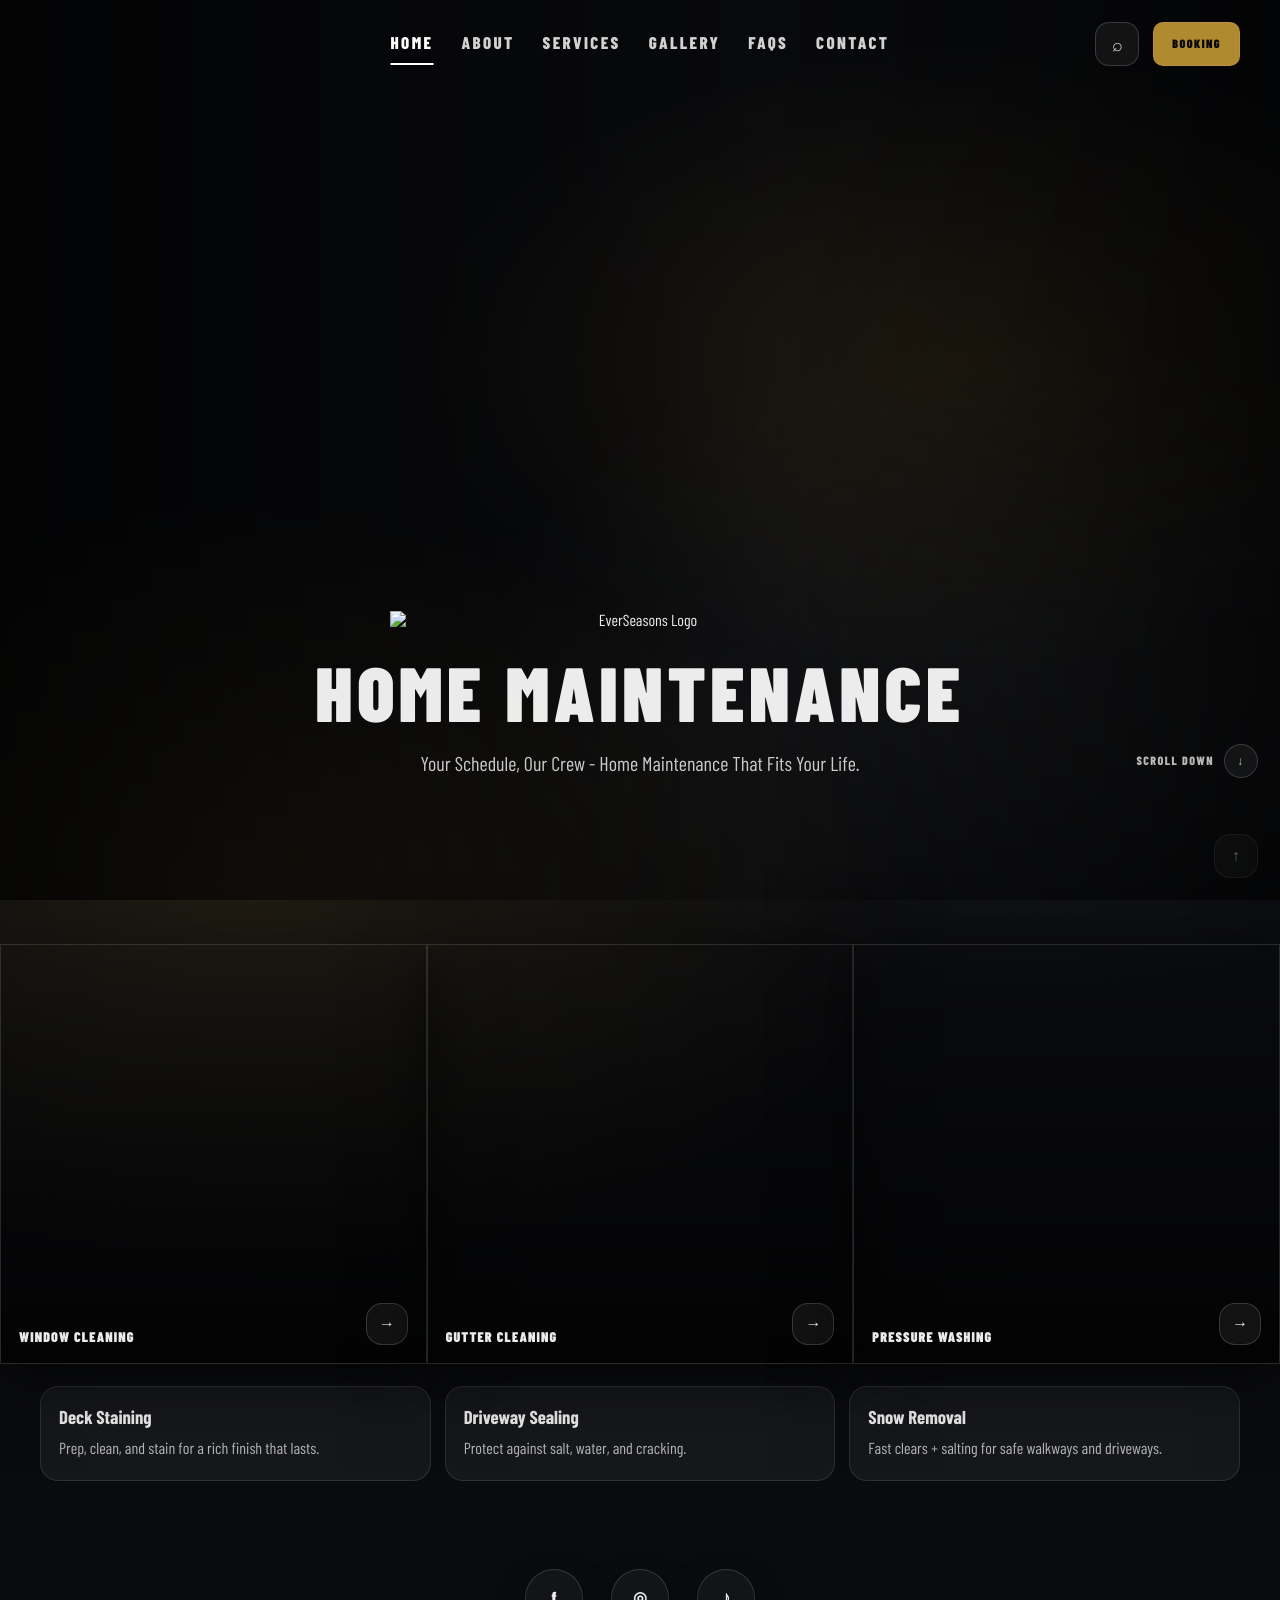
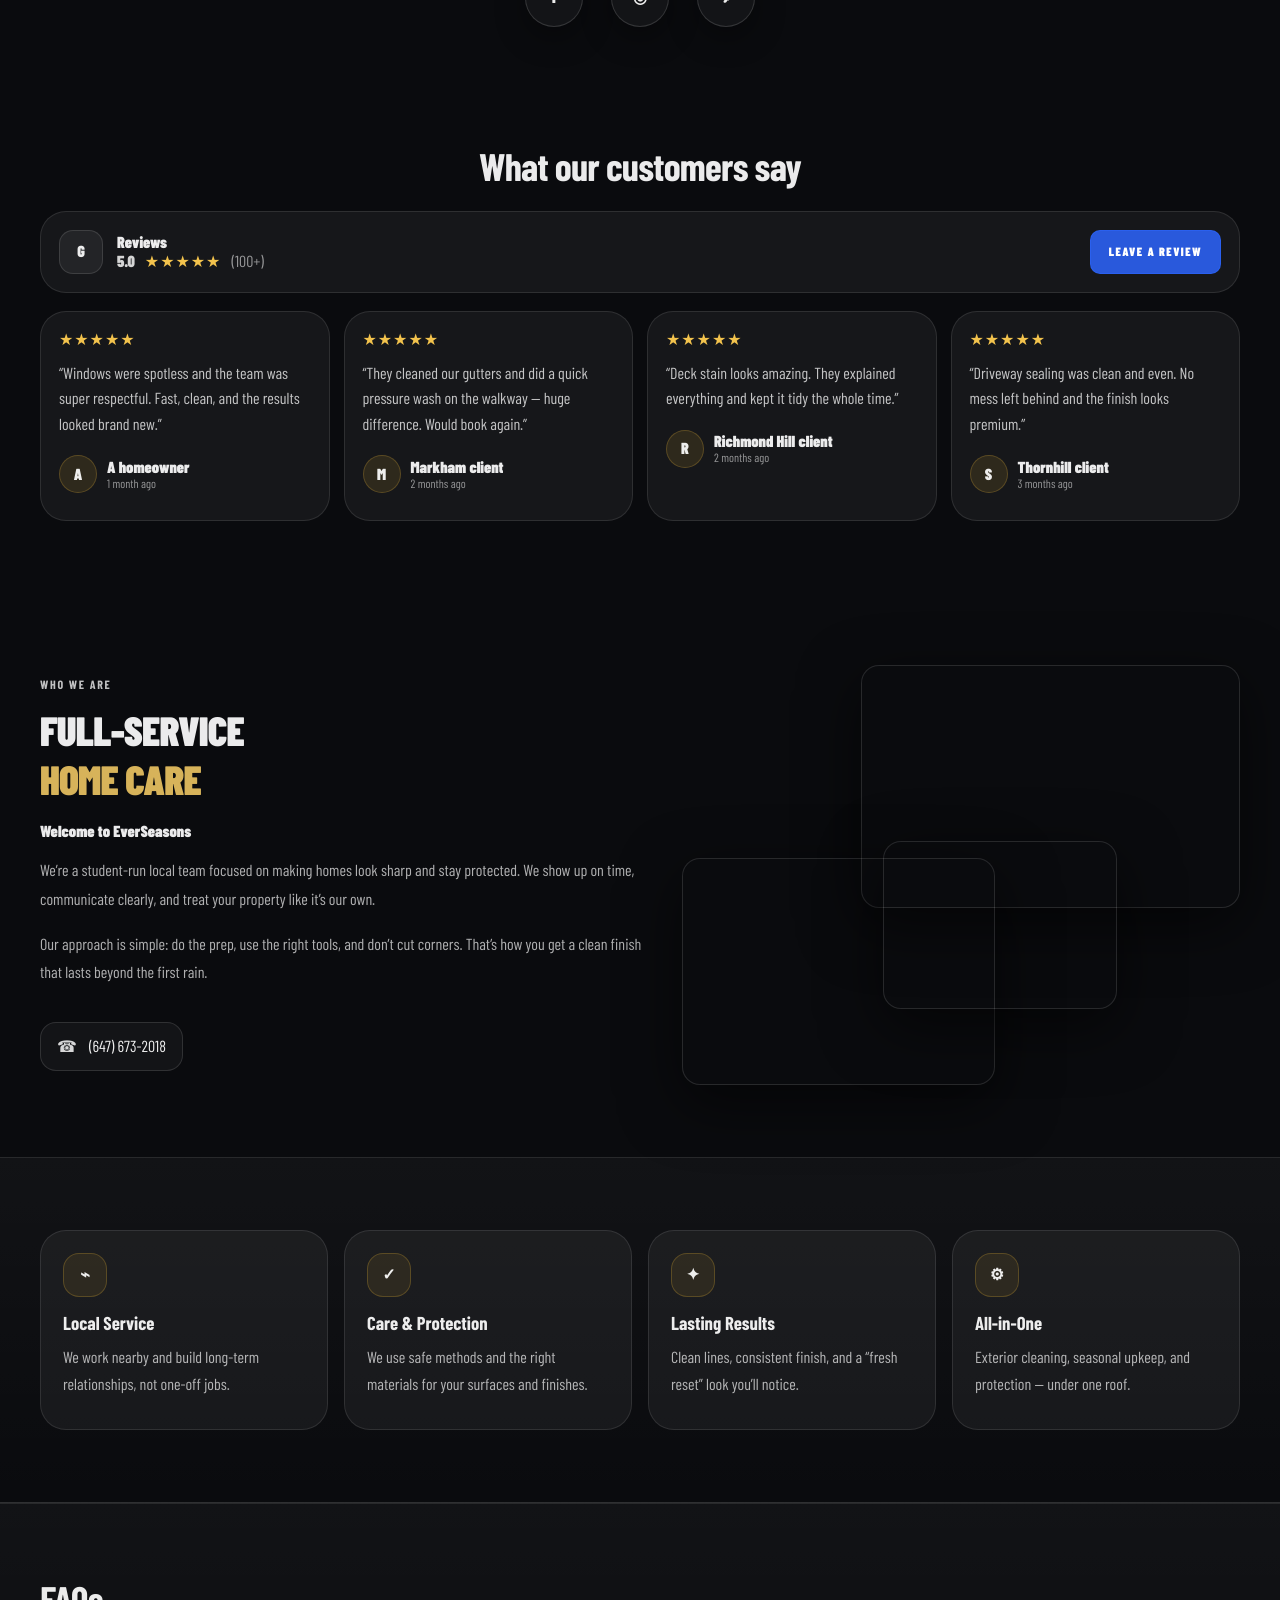
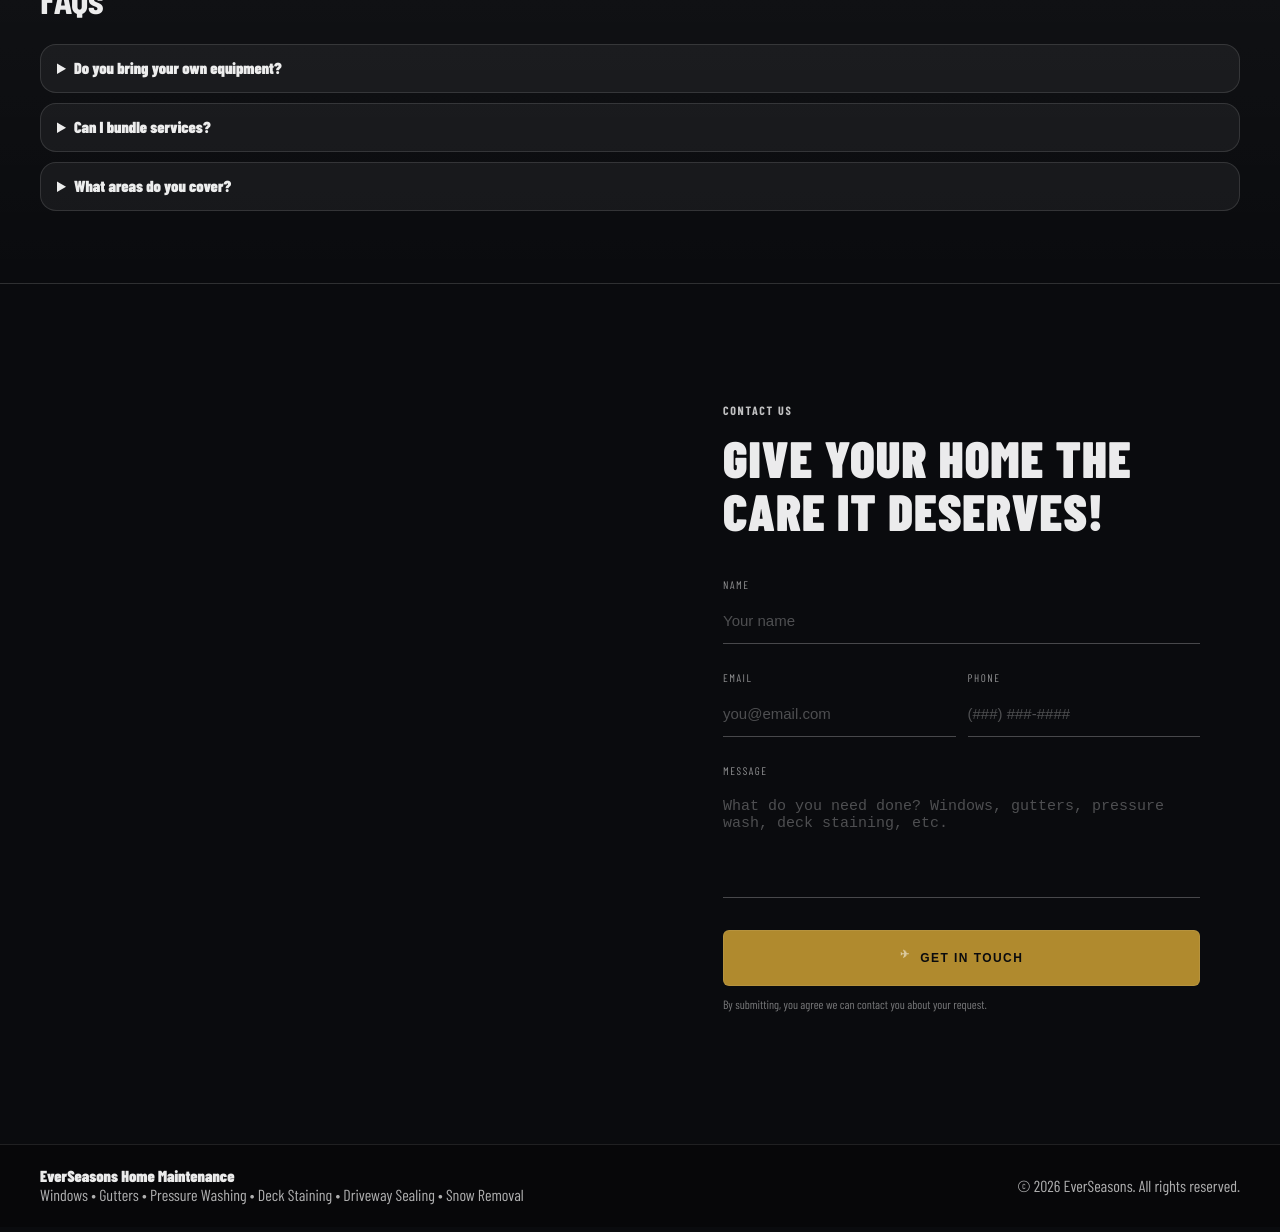
==== index.html @ f8d76031 "retouch on css and modified layout to match gallery and index" ====
<!doctype html>
<html lang="en">
  <head>
    <meta charset="UTF-8" />
    <meta name="viewport" content="width=device-width, initial-scale=1.0" />
    <title>EverSeasons Home Care</title>
    <link rel="stylesheet" href="style.css" />
    <link rel="preconnect" href="https://fonts.googleapis.com">
<link rel="preconnect" href="https://fonts.gstatic.com" crossorigin>
<link href="https://fonts.googleapis.com/css2?family=Barlow+Condensed:wght@400;600;700;800;900&family=Inter:wght@300;400;500;600&display=swap" rel="stylesheet">
  </head>
  <body>
    <!-- Top Nav -->
    <header class="site-header">
      <div class="container nav">

        <nav class="nav-links" aria-label="Primary">
          <a href="#home" class="active">Home</a>
          <a href="#about">About</a>
          <a href="#services">Services</a>
          <a href="gallery.html">Gallery</a>
          <a href="#faq">FAQs</a>
          <a href="#contact">Contact</a>
        </nav>

        <div class="nav-actions">
          <a class="icon-btn" href="#contact" aria-label="Search">
            <span class="icon">⌕</span>
          </a>
          <a class="btn btn-gold" href="#contact">BOOKING</a>
        </div>
      </div>
    </header>

    <!-- Hero -->
    <main id="home">
      <section class="hero">
        <video class="hero-video" autoplay muted loop playsinline>
          <source src="tempvid" type="video/mp4" />
        </video>
        <div class="hero-bg-overlay" aria-hidden="true"></div>

        <div class="container hero-content">
          <div class="hero-logo">
            <img src="everseasonslogo.jpg" alt="EverSeasons Logo">
          </div>
          <h1 class="hero-title">HOME MAINTENANCE</h1>
          <p class="hero-sub">
            Your Schedule, Our Crew - Home Maintenance That Fits Your Life. 
          </p>

          <a class="scroll-down" href="#services" aria-label="Scroll down">
            <span>SCROLL DOWN</span>
            <span class="arrow">↓</span>
          </a>
        </div>
      </section>

<!-- Services -->
<section id="services" class="section-tight">

  <!-- FULL WIDTH TILES -->
  <div class="tiles-full">

    <a class="tile" href="#contact">
      <div class="tile-bg tile-bg-1"></div>
      <div class="tile-overlay"></div>
      <div class="tile-label">WINDOW CLEANING</div>
      <div class="tile-arrow">→</div>
    </a>

    <a class="tile" href="#contact">
      <div class="tile-bg tile-bg-2"></div>
      <div class="tile-overlay"></div>
      <div class="tile-label">GUTTER CLEANING</div>
      <div class="tile-arrow">→</div>
    </a>

    <a class="tile" href="#contact">
      <div class="tile-bg tile-bg-3"></div>
      <div class="tile-overlay"></div>
      <div class="tile-label">PRESSURE WASHING</div>
      <div class="tile-arrow">→</div>
    </a>

  </div>

  <!-- SMALL SERVICES BELOW -->
  <div class="container">

    <div class="mini-services">
      <div class="mini">
        <h3>Deck Staining</h3>
        <p>Prep, clean, and stain for a rich finish that lasts.</p>
      </div>

      <div class="mini">
        <h3>Driveway Sealing</h3>
        <p>Protect against salt, water, and cracking.</p>
      </div>

      <div class="mini">
        <h3>Snow Removal</h3>
        <p>Fast clears + salting for safe walkways and driveways.</p>
      </div>
    </div>

  </div>

</section>

      <!-- Social row -->
      <section class="section section-tight">
        <div class="container socials">
          <a class="social" href="#" aria-label="Facebook">f</a>
          <a class="social" href="#" aria-label="Instagram">◎</a>
          <a class="social" href="#" aria-label="TikTok">♪</a>
        </div>
      </section>

      <!-- Reviews (static cards styled like the carousel, need to updated from mocks) -->
      <section class="section">
        <div class="container">
          <h2 class="section-title center">What our customers say</h2>

          <div class="reviews-head">
            <div class="reviews-badge">
              <div class="g-dot">G</div>
              <div class="reviews-meta">
                <div class="reviews-title">Reviews</div>
                <div class="reviews-score">
                  <span class="score">5.0</span>
                  <span class="stars">★★★★★</span>
                  <span class="count">(100+)</span>
                </div>
              </div>
            </div>
            <a class="btn btn-blue" href="#contact">Leave a review</a>
          </div>

          <div class="review-cards">
            <article class="review">
              <div class="stars">★★★★★</div>
              <p>
                “Windows were spotless and the team was super respectful. Fast, clean, and the
                results looked brand new.”
              </p>
              <div class="reviewer">
                <span class="avatar">A</span>
                <div>
                  <div class="name">A homeowner</div>
                  <div class="time">1 month ago</div>
                </div>
              </div>
            </article>

            <article class="review">
              <div class="stars">★★★★★</div>
              <p>
                “They cleaned our gutters and did a quick pressure wash on the walkway — huge
                difference. Would book again.”
              </p>
              <div class="reviewer">
                <span class="avatar">M</span>
                <div>
                  <div class="name">Markham client</div>
                  <div class="time">2 months ago</div>
                </div>
              </div>
            </article>

            <article class="review">
              <div class="stars">★★★★★</div>
              <p>
                “Deck stain looks amazing. They explained everything and kept it tidy the whole
                time.”
              </p>
              <div class="reviewer">
                <span class="avatar">R</span>
                <div>
                  <div class="name">Richmond Hill client</div>
                  <div class="time">2 months ago</div>
                </div>
              </div>
            </article>

            <article class="review">
              <div class="stars">★★★★★</div>
              <p>
                “Driveway sealing was clean and even. No mess left behind and the finish looks
                premium.”
              </p>
              <div class="reviewer">
                <span class="avatar">S</span>
                <div>
                  <div class="name">Thornhill client</div>
                  <div class="time">3 months ago</div>
                </div>
              </div>
            </article>
          </div>
        </div>
      </section>

      <!-- About split section -->
      <section id="about" class="section">
        <div class="container split">
          <div class="split-left">
            <p class="eyebrow">WHO WE ARE</p>
            <h2 class="split-title">
              FULL-SERVICE<br />
              <span class="accent">HOME CARE</span>
            </h2>

            <p class="lead">Welcome to EverSeasons</p>

            <p class="muted">
              We’re a student-run local team focused on making homes look sharp and stay protected.
              We show up on time, communicate clearly, and treat your property like it’s our own.
            </p>

            <p class="muted">
              Our approach is simple: do the prep, use the right tools, and don’t cut corners. That’s
              how you get a clean finish that lasts beyond the first rain.
            </p>

            <div class="contact-pill">
              <span class="phone-icon" aria-hidden="true">☎</span>
              <a href="#contact">(647) 673-2018</a>
            </div>
          </div>

          <div class="split-right">
            <div class="photo photo-1" aria-hidden="true"></div>
            <div class="photo photo-2" aria-hidden="true"></div>
            <div class="photo photo-3" aria-hidden="true"></div>
          </div>
        </div>
      </section>

      <!-- Feature cards (4-up) -->
      <section class="section section-dark">
        <div class="container">
          <div class="features">
            <article class="feature">
              <div class="feature-icon">⌁</div>
              <h3>Local Service</h3>
              <p>We work nearby and build long-term relationships, not one-off jobs.</p>
            </article>

            <article class="feature">
              <div class="feature-icon">✓</div>
              <h3>Care & Protection</h3>
              <p>We use safe methods and the right materials for your surfaces and finishes.</p>
            </article>

            <article class="feature">
              <div class="feature-icon">✦</div>
              <h3>Lasting Results</h3>
              <p>Clean lines, consistent finish, and a “fresh reset” look you’ll notice.</p>
            </article>

            <article class="feature">
              <div class="feature-icon">⚙</div>
              <h3>All-in-One</h3>
              <p>Exterior cleaning, seasonal upkeep, and protection — under one roof.</p>
            </article>
          </div>
        </div>
      </section>

      <!-- FAQ -->
      <section id="faq" class="section section-dark">
        <div class="container">
          <h2 class="section-title">FAQs</h2>
          <div class="faq">
            <details>
              <summary>Do you bring your own equipment?</summary>
              <p>Yes — we show up fully prepared for the service you booked.</p>
            </details>
            <details>
              <summary>Can I bundle services?</summary>
              <p>Yes. Bundles are the best value (ex: Windows + Gutters + Pressure Wash).</p>
            </details>
            <details>
              <summary>What areas do you cover?</summary>
              <p>GTA coverage depends on the job size. Message us and we’ll confirm.</p>
            </details>
          </div>
        </div>
      </section>

      <!-- Contact -->
      <section id="contact" class="section contact">
        <div class="container contact-grid">
          <div class="contact-photo" aria-hidden="true"></div>

          <div class="contact-panel">
            <p class="eyebrow">CONTACT US</p>
            <h2 class="contact-title">GIVE YOUR HOME THE CARE IT DESERVES!</h2>
            <form class="form" action="https://formspree.io/f/xjgenrjw" method="POST">

              <div class="row">
                <label>
                  <span>Name</span>
                  <input type="text" name="name" placeholder="Your name" required />
                </label>
              </div>
            
              <div class="row two">
                <label>
                  <span>Email</span>
                  <input type="email" name="email" placeholder="you@email.com" required />
                </label>
            
                <label>
                  <span>Phone</span>
                  <input type="tel" name="phone" placeholder="(###) ###-####" />
                </label>
              </div>
            
              <div class="row">
                <label>
                  <span>Message</span>
                  <textarea name="message" rows="5" placeholder="What do you need done? Windows, gutters, pressure wash, deck staining, etc."></textarea>
                </label>
              </div>
            
              <!-- spam protection -->
              <input type="text" name="_gotcha" style="display:none">
            
              <button class="btn btn-gold btn-wide" type="submit">
                <span class="paper" aria-hidden="true">✈</span>
                GET IN TOUCH
              </button>
            
              <p class="fine muted">
                By submitting, you agree we can contact you about your request.
              </p>
            
            </form>
          </div>
        </div>

        <a class="to-top" href="#home" aria-label="Back to top">↑</a>
      </section>
    </main>

    <footer class="footer">
      <div class="container footer-inner">
        <div>
          <div class="footer-brand">EverSeasons Home Maintenance</div>
          <div class="muted">Windows • Gutters • Pressure Washing • Deck Staining • Driveway Sealing • Snow Removal</div>
        </div>
        <div class="muted">© <span id="year"></span> EverSeasons. All rights reserved.</div>
      </div>
    </footer>

    <script>
      document.getElementById("year").textContent = new Date().getFullYear();
    </script>
      <script>
        window.addEventListener("scroll", function(){
          const header = document.querySelector(".site-header");
          if(window.scrollY > 50){
            header.style.background = "rgba(0,0,0,0.85)";
            header.style.backdropFilter = "blur(10px)";
          } else {
            header.style.background = "transparent";
            header.style.backdropFilter = "none";
          }
        });
        </script>
  </body>
</html>
---- style.css ----
/* ===== EverSeasons ===== */

:root{
  --bg: #0a0b0e;
  --panel: rgba(255,255,255,0.06);
  --panel2: rgba(255,255,255,0.08);
  --text: rgba(255,255,255,0.92);
  --muted: rgba(255,255,255,0.68);
  --line: rgba(255,255,255,0.12);

  --gold: #b08a2e;
  --gold2: #d7b35a;
  --blue: #2d66ff;

  --shadow: 0 18px 60px rgba(0,0,0,0.55);
  --radius: 18px;
  --radius2: 26px;
}

/* ===== Base ===== */

*{ box-sizing: border-box; }

html{
  scroll-behavior: smooth;
  -webkit-font-smoothing: antialiased;
  -moz-osx-font-smoothing: grayscale;
  text-rendering: geometricPrecision;
}

body{
  margin: 0;
  font-family: "Barlow Condensed", sans-serif;
  background:
    radial-gradient(1200px 700px at 20% 20%, rgba(176,138,46,0.12), transparent 55%),
    radial-gradient(1000px 600px at 80% 15%, rgba(255,255,255,0.06), transparent 55%),
    var(--bg);
  color: var(--text);
}

a{ color: inherit; text-decoration: none; }
img{ max-width: 100%; display: block; }

.container{
  width: min(1200px, calc(100% - 44px));
  margin: 0 auto;
}

.section{ padding: 72px 0; }
.section-tight{ padding: 44px 0; }

.section-dark{
  background: linear-gradient(180deg, rgba(255,255,255,0.03), rgba(255,255,255,0.00));
  border-top: 1px solid var(--line);
  border-bottom: 1px solid var(--line);
}

.center{ text-align: center; }

.eyebrow{
  letter-spacing: 0.14em;
  font-weight: 700;
  font-size: 12px;
  color: rgba(255,255,255,0.75);
  margin: 0 0 14px;
  text-transform: uppercase;
}

.accent{ color: var(--gold2); }

.section-title{
  font-size: clamp(26px, 3vw, 40px);
  margin: 0 0 22px;
  letter-spacing: -0.02em;
}

/* ===== Header / Nav ===== */

.site-header{
  position: absolute;
  top: 0;
  left: 0;
  width: 100%;
  z-index: 50;
  background: transparent;
}

.nav{
  display: flex;
  align-items: center;
  justify-content: space-between;
  padding: 22px 0;
  position: relative;
}

/* Optional left logo */
.brand{
  display: flex;
  align-items: center;
}
.brand-logo{
  width: 110px;
  height: auto;
}

/* Center links */
.nav-links{
  position: absolute;
  left: 50%;
  transform: translateX(-50%);
  display: flex;
  gap: 28px;
  align-items: center;
}

.nav-links a{
  font-weight: 800;
  font-size: 17px;
  letter-spacing: 0.14em;
  color: rgba(255,255,255,0.82);
  padding: 10px 0;
  border-bottom: 2px solid transparent;
  text-transform: uppercase;
}

.nav-links a:hover{ color: #fff; }

.nav-links a.active{
  border-bottom: 2px solid #fff;
  color: #fff;
}

/* Right actions */
.nav-actions{
  display: flex;
  align-items: center;
  gap: 14px;
  margin-left: auto;
}

/* ===== Buttons ===== */

.btn{
  display: inline-flex;
  align-items: center;
  justify-content: center;
  gap: 10px;
  height: 44px;
  padding: 0 18px;
  border-radius: 10px;
  font-weight: 900;
  letter-spacing: 0.12em;
  font-size: 12px;
  border: 1px solid rgba(255,255,255,0.16);
  background: rgba(255,255,255,0.05);
  color: rgba(255,255,255,0.92);
  text-transform: uppercase;
  transition: transform .15s ease, filter .15s ease, background .15s ease, border-color .15s ease;
}

.btn:hover{ transform: translateY(-1px); }
.btn:active{ transform: translateY(0px); }

.btn-ghost{
  background: rgba(255,255,255,0.02);
  border-color: rgba(255,255,255,0.14);
}

.btn-blue{
  border-color: rgba(45,102,255,0.55);
  background: rgba(45,102,255,0.85);
  color: white;
}

.btn-wide{
  width: 100%;
  height: 56px;
  border-radius: 6px;
}

/* Gold button (used in header + forms) */
.btn-gold{
  background: var(--gold);
  color: #0a0b0e;
  border: 1px solid rgba(255,255,255,0.08);
}

.btn-gold:hover{
  filter: brightness(1.03);
}

/* ===== Header Search Button (match gallery vibe) ===== */

.icon-btn{
  width: 44px;
  height: 44px;
  border-radius: 14px;
  display: grid;
  place-items: center;
  border: 1px solid rgba(255,255,255,0.16);
  background: rgba(255,255,255,0.06);
  backdrop-filter: blur(8px);
  transition: transform .15s ease, background .15s ease, border-color .15s ease;
}

.icon-btn:hover{
  transform: translateY(-1px);
  background: rgba(255,255,255,0.09);
  border-color: rgba(255,255,255,0.24);
}

.icon{
  font-size: 18px;
  line-height: 1;
  opacity: 0.9;
}

/* ===== Hero (video + overlay) ===== */

.hero{
  position: relative;
  min-height: 100vh;
  display: flex;
  align-items: flex-end;
  padding-bottom: 120px;
}

.hero-video{
  position: absolute;
  inset: 0;
  width: 100%;
  height: 100%;
  object-fit: cover;
  transform: scale(1.02);
  filter: saturate(1.0) contrast(1.05);
  z-index: 0;
}

.hero-bg-overlay{
  position: absolute;
  inset: 0;
  background:
    linear-gradient(90deg, rgba(0,0,0,0.68), rgba(0,0,0,0.15) 60%, rgba(0,0,0,0.62)),
    radial-gradient(900px 520px at 75% 40%, rgba(176,138,46,0.16), transparent 60%);
  z-index: 1;
}

.hero-content{
  position: relative;
  z-index: 2;
  width: 100%;
  text-align: center;
  margin: 0 auto;
}

.hero-logo{
  display: flex;
  justify-content: center;
  margin: 28px 0 22px;
}

.hero-logo img{
  width: 500px;
  height: auto;
}

.hero-title{
  font-size: clamp(44px, 6vw, 80px);
  line-height: 1.05;
  margin: 0 0 14px;
  letter-spacing: 0.06em;
  font-weight: 900;
  text-transform: uppercase;
  white-space: nowrap;
}

.hero-sub{
  max-width: 760px;
  margin: 0 auto 0;
  color: rgba(255,255,255,0.78);
  font-size: 20px;
  line-height: 1.65;
}

.scroll-down{
  position: absolute;
  right: 22px;
  bottom: 2px;
  display: inline-flex;
  align-items: center;
  gap: 10px;
  font-weight: 800;
  font-size: 12px;
  letter-spacing: 0.12em;
  color: rgba(255,255,255,0.72);
  z-index: 2;
  text-transform: uppercase;
}

.arrow{
  width: 34px;
  height: 34px;
  border-radius: 999px;
  display: grid;
  place-items: center;
  border: 1px solid rgba(255,255,255,0.16);
  background: rgba(255,255,255,0.05);
}

/* ===== Tiles ===== */

.tiles{
  display: grid;
  grid-template-columns: repeat(3, 1fr);
  gap: 18px;
}

.tile{
  position: relative;
  height: 320px;
  border-radius: var(--radius2);
  overflow: hidden;
  border: 1px solid rgba(255,255,255,0.12);
  box-shadow: var(--shadow);
}

.tile-bg{
  position: absolute;
  inset: 0;
  background-size: cover;
  background-position: center;
  filter: contrast(1.05) saturate(0.95);
  transform: scale(1.02);
}

.tile-bg-1{ background-image: url("windowcleaning.jpeg"); }
.tile-bg-2{ background-image: url("guttercleaning.jpeg"); }
.tile-bg-3{ background-image: url("pressure washing.webp"); }

.tile-overlay{
  position: absolute;
  inset: 0;
  background: linear-gradient(180deg, rgba(0,0,0,0.05), rgba(0,0,0,0.72));
}

.tile-label{
  position: absolute;
  left: 18px;
  bottom: 18px;
  font-weight: 1000;
  letter-spacing: 0.08em;
  font-size: 14px;
  text-transform: uppercase;
}

.tile-arrow{
  position: absolute;
  right: 18px;
  bottom: 18px;
  width: 42px;
  height: 42px;
  border-radius: 16px;
  display: grid;
  place-items: center;
  border: 1px solid rgba(255,255,255,0.16);
  background: rgba(255,255,255,0.06);
}

.mini-services{
  margin-top: 22px;
  display: grid;
  grid-template-columns: repeat(3, 1fr);
  gap: 14px;
}

.mini{
  padding: 18px;
  border-radius: var(--radius);
  background: rgba(255,255,255,0.05);
  border: 1px solid rgba(255,255,255,0.10);
}

.mini h3{ margin: 0 0 8px; }
.mini p{ margin: 0; color: var(--muted); line-height: 1.6; }

/* ===== Socials ===== */

.socials{
  display: flex;
  justify-content: center;
  gap: 28px;
}

.social{
  width: 58px;
  height: 58px;
  border-radius: 999px;
  display: grid;
  place-items: center;
  font-weight: 1000;
  border: 1px solid rgba(255,255,255,0.14);
  background: rgba(255,255,255,0.04);
  box-shadow: 0 10px 30px rgba(0,0,0,0.35);
}

/* ===== Reviews ===== */

.reviews-head{
  display: flex;
  align-items: center;
  justify-content: space-between;
  gap: 14px;
  padding: 18px;
  border-radius: var(--radius2);
  border: 1px solid rgba(255,255,255,0.10);
  background: rgba(255,255,255,0.05);
}

.reviews-badge{
  display: flex;
  align-items: center;
  gap: 14px;
}

.g-dot{
  width: 44px;
  height: 44px;
  border-radius: 14px;
  display: grid;
  place-items: center;
  background: rgba(255,255,255,0.06);
  border: 1px solid rgba(255,255,255,0.12);
  font-weight: 1000;
}

.reviews-title{ font-weight: 900; }

.reviews-score{
  display: flex;
  gap: 10px;
  align-items: center;
  color: rgba(255,255,255,0.82);
}

.score{ font-weight: 1000; }
.stars{ color: #f3c34d; letter-spacing: 0.06em; }
.count{ color: rgba(255,255,255,0.55); }

.review-cards{
  margin-top: 18px;
  display: grid;
  grid-template-columns: repeat(4, 1fr);
  gap: 14px;
}

.review{
  padding: 18px;
  border-radius: var(--radius2);
  border: 1px solid rgba(255,255,255,0.10);
  background: rgba(255,255,255,0.05);
  min-height: 210px;
}

.review p{
  color: rgba(255,255,255,0.75);
  line-height: 1.6;
  margin: 12px 0 18px;
}

.reviewer{
  display: flex;
  gap: 10px;
  align-items: center;
}

.avatar{
  width: 38px;
  height: 38px;
  border-radius: 999px;
  display: grid;
  place-items: center;
  background: rgba(176,138,46,0.16);
  border: 1px solid rgba(176,138,46,0.35);
  font-weight: 1000;
}

.name{ font-weight: 900; }
.time{ font-size: 12px; color: rgba(255,255,255,0.55); }

/* ===== Split About ===== */

.split{
  display: grid;
  grid-template-columns: 1.05fr 0.95fr;
  gap: 26px;
  align-items: center;
}

.split-title{
  font-size: clamp(30px, 3.2vw, 50px);
  margin: 0 0 10px;
  letter-spacing: -0.02em;
  font-weight: 1000;
}

.lead{ font-weight: 900; margin: 18px 0 10px; }
.muted{ color: var(--muted); }
.split-left .muted{ line-height: 1.8; }

.contact-pill{
  margin-top: 18px;
  display: inline-flex;
  align-items: center;
  gap: 12px;
  padding: 14px 16px;
  border-radius: 16px;
  border: 1px solid rgba(255,255,255,0.12);
  background: rgba(255,255,255,0.04);
}
.phone-icon{ opacity: 0.9; }

.split-right{
  position: relative;
  min-height: 420px;
}

.photo{
  position: absolute;
  border-radius: 18px;
  border: 1px solid rgba(255,255,255,0.12);
  box-shadow: var(--shadow);
  background-size: cover;
  background-position: center;
}

.photo-1{
  width: 68%;
  height: 58%;
  top: 0;
  right: 0;
  background-image: url("assets/about-1.jpg");
}
.photo-2{
  width: 56%;
  height: 54%;
  bottom: 0;
  left: 0;
  background-image: url("assets/about-2.jpg");
}
.photo-3{
  width: 42%;
  height: 40%;
  bottom: 18%;
  right: 22%;
  background-image: url("assets/about-3.jpg");
}

/* ===== Features ===== */

.features{
  display: grid;
  grid-template-columns: repeat(4, 1fr);
  gap: 16px;
}

.feature{
  padding: 22px;
  border-radius: var(--radius2);
  background: rgba(255,255,255,0.05);
  border: 1px solid rgba(255,255,255,0.10);
  min-height: 200px;
}

.feature-icon{
  width: 44px;
  height: 44px;
  border-radius: 16px;
  display: grid;
  place-items: center;
  border: 1px solid rgba(176,138,46,0.35);
  background: rgba(176,138,46,0.12);
  margin-bottom: 14px;
  font-weight: 1000;
}

.feature h3{ margin: 0 0 10px; }
.feature p{ margin: 0; color: var(--muted); line-height: 1.7; }

/* ===== Gallery Page Grid ===== */

/* FULL WIDTH SERVICE TILES */

.tiles-full{
  display:grid;
  grid-template-columns:repeat(3,1fr);
  width:100vw;
  margin-left:calc(50% - 50vw);
}

.tiles-full .tile{
  height:420px;
  border-radius:0;
}

.gallery-grid{
  margin-top: 28px;
  display: grid;
  grid-template-columns: repeat(3, 1fr);
  gap: 18px;
}

.work-card{
  margin: 0;
  border-radius: 22px;
  overflow: hidden;
  border: 1px solid rgba(255,255,255,0.12);
  background: rgba(255,255,255,0.04);
  box-shadow: var(--shadow);
}

.work-card img,
.work-card video{
  width: 100%;
  height: 260px;
  object-fit: cover;
  display: block;
}

.work-card figcaption{
  padding: 14px 16px;
  font-weight: 900;
  letter-spacing: 0.10em;
  text-transform: uppercase;
  font-size: 12px;
  color: rgba(255,255,255,0.85);
}

.work-video{ background: #000; }

@media (max-width: 980px){
  .gallery-grid{ grid-template-columns: 1fr; }
  .work-card img,
  .work-card video{ height: 220px; }
}

/* ===== FAQ ===== */

.faq{ display: grid; gap: 10px; }

details{
  border-radius: 16px;
  border: 1px solid rgba(255,255,255,0.12);
  background: rgba(255,255,255,0.05);
  padding: 14px 16px;
}

summary{ cursor: pointer; font-weight: 900; }
details p{ margin: 10px 0 0; color: var(--muted); line-height: 1.7; }

/* ===== Contact (single, consistent system) ===== */

#contact{
  padding: 120px 0;
}

#contact .container{
  width: min(1200px, calc(100% - 160px));
}

.contact-grid{
  display: grid;
  grid-template-columns: 1.1fr 0.9fr;
  gap: 60px;
  align-items: center;
}

.contact-photo{
  min-height: 540px;
  background: url("pngimg.com - window_PNG17664.png");
  background-size: cover;
  background-position: center;
  border: none;
  box-shadow: none;
}

.contact-panel{
  background: transparent;
  border: none;
  box-shadow: none;
  padding: 0;
}

.contact-title{
  font-size: clamp(36px, 4vw, 64px);
  font-weight: 900;
  line-height: 1.05;
  letter-spacing: 0.02em;
  margin: 0 0 40px;
  text-transform: uppercase;
}

.form .row{ margin-bottom: 28px; }

.form label{ display: block; }

.form span{
  display: block;
  font-size: 11px;
  letter-spacing: 0.14em;
  text-transform: uppercase;
  color: rgba(255,255,255,0.55);
  margin: 0 0 8px;
}

.row.two{
  display: grid;
  grid-template-columns: 1fr 1fr;
  gap: 12px;
}

input, textarea{
  width: 100%;
  background: transparent;
  border: none;
  border-bottom: 1px solid rgba(255,255,255,0.25);
  border-radius: 0;
  padding: 12px 0 14px;
  color: rgba(255,255,255,0.92);
  font-size: 15px;
}

input::placeholder,
textarea::placeholder{
  color: rgba(255,255,255,0.28);
}

input:focus, textarea:focus{
  outline: none;
  border-bottom-color: rgba(215,179,90,0.95);
  box-shadow: none;
}

textarea{
  min-height: 72px;
  resize: none;
}

.fine{
  font-size: 12px;
  margin-top: 12px;
  color: rgba(255,255,255,0.45);
}

.to-top{
  position: fixed;
  right: 22px;
  bottom: 22px;
  width: 44px;
  height: 44px;
  border-radius: 16px;
  display: grid;
  place-items: center;
  border: 1px solid rgba(255,255,255,0.14);
  background: rgba(255,255,255,0.06);
}

/* ===== Footer ===== */

.footer{
  border-top: 1px solid rgba(255,255,255,0.10);
  padding: 22px 0;
  background: rgba(0,0,0,0.35);
}

.footer-inner{
  display: flex;
  align-items: center;
  justify-content: space-between;
  gap: 14px;
  flex-wrap: wrap;
}

.footer-brand{ font-weight: 1000; }

/* ===== Responsive ===== */

@media (max-width: 980px){
  .nav-links{ display: none; }

  .tiles{ grid-template-columns: 1fr; }
  .tile{ height: 260px; }

  .mini-services{ grid-template-columns: 1fr; }
  .review-cards{ grid-template-columns: 1fr; }
  .split{ grid-template-columns: 1fr; }
  .split-right{ min-height: 360px; }
  .features{ grid-template-columns: 1fr; }

  .contact-grid{ grid-template-columns: 1fr; }
  #contact .container{ width: min(1200px, calc(100% - 44px)); }
  .contact-photo{ min-height: 320px; }

  .scroll-down{
    position: static;
    margin-top: 25px;
    display: inline-flex;
  }

  .hero-title{ white-space: normal; }
  .hero-logo img{ width: 220px; }
}
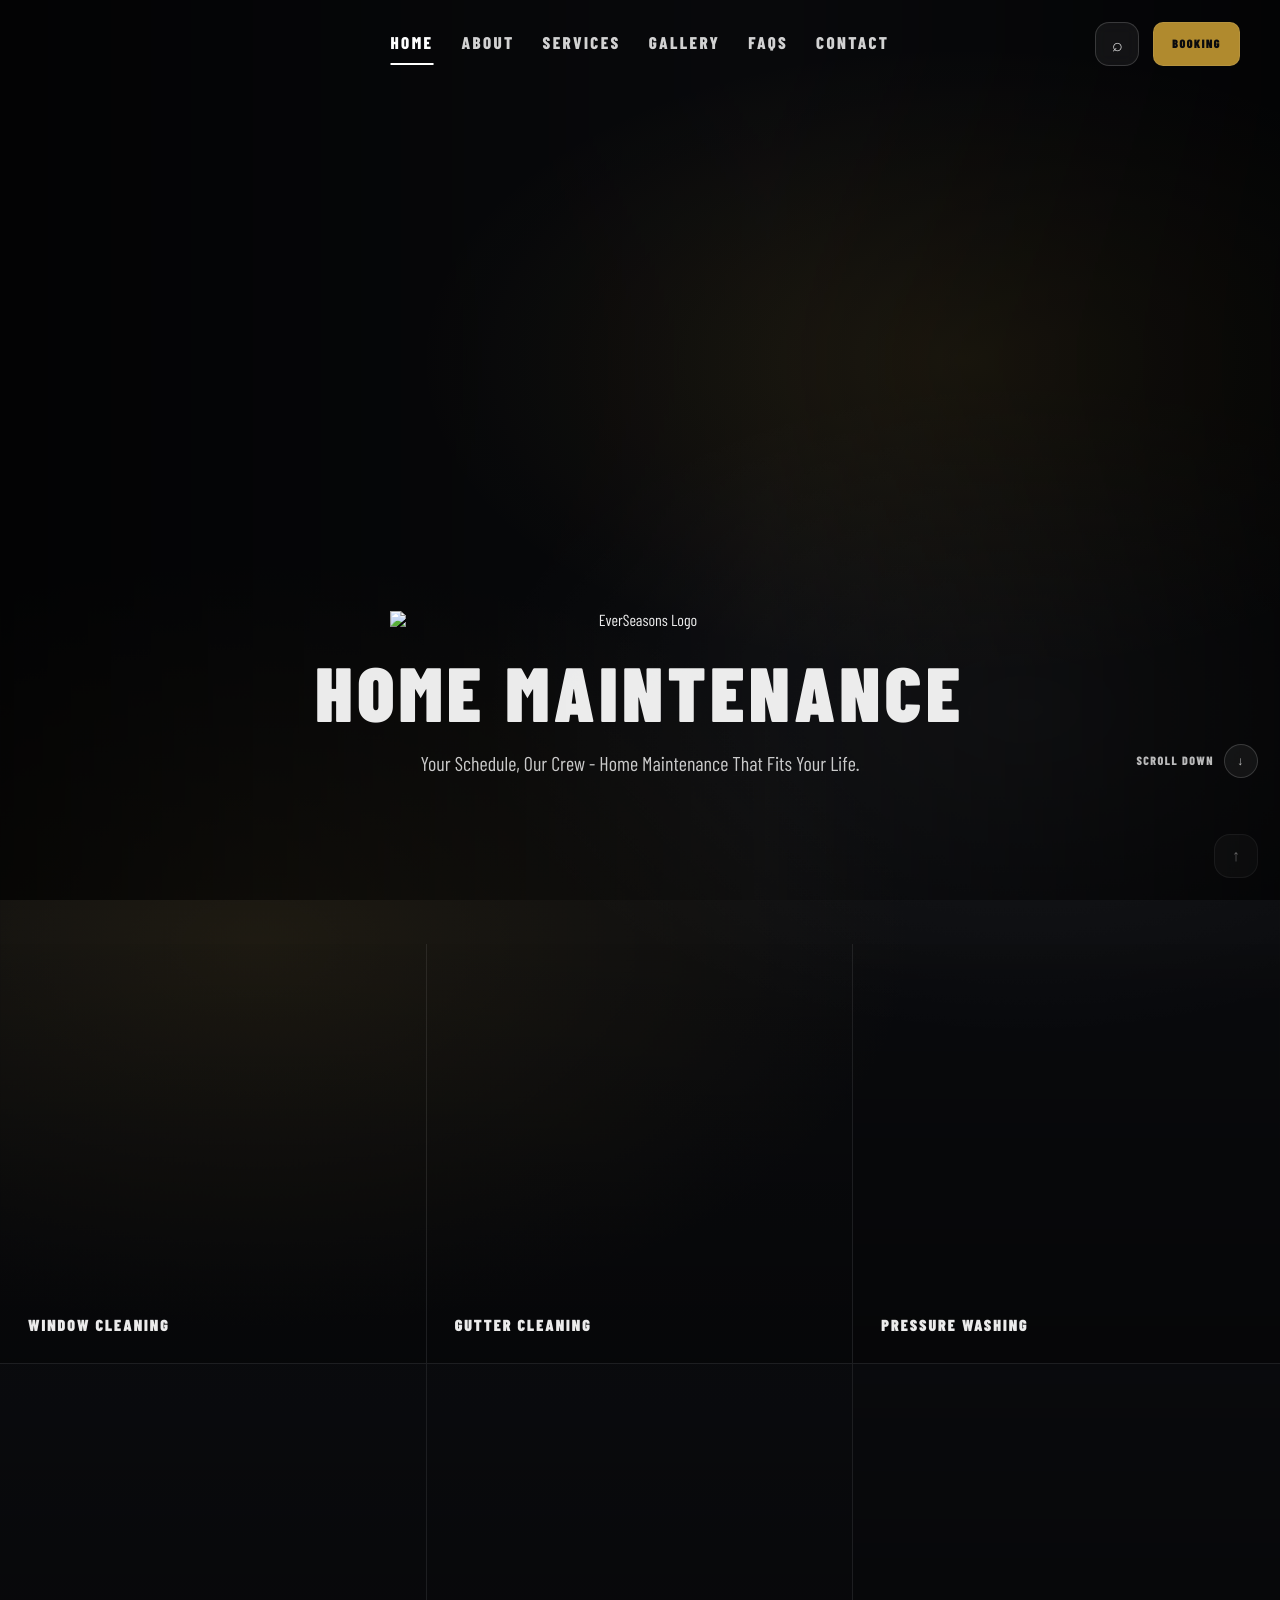
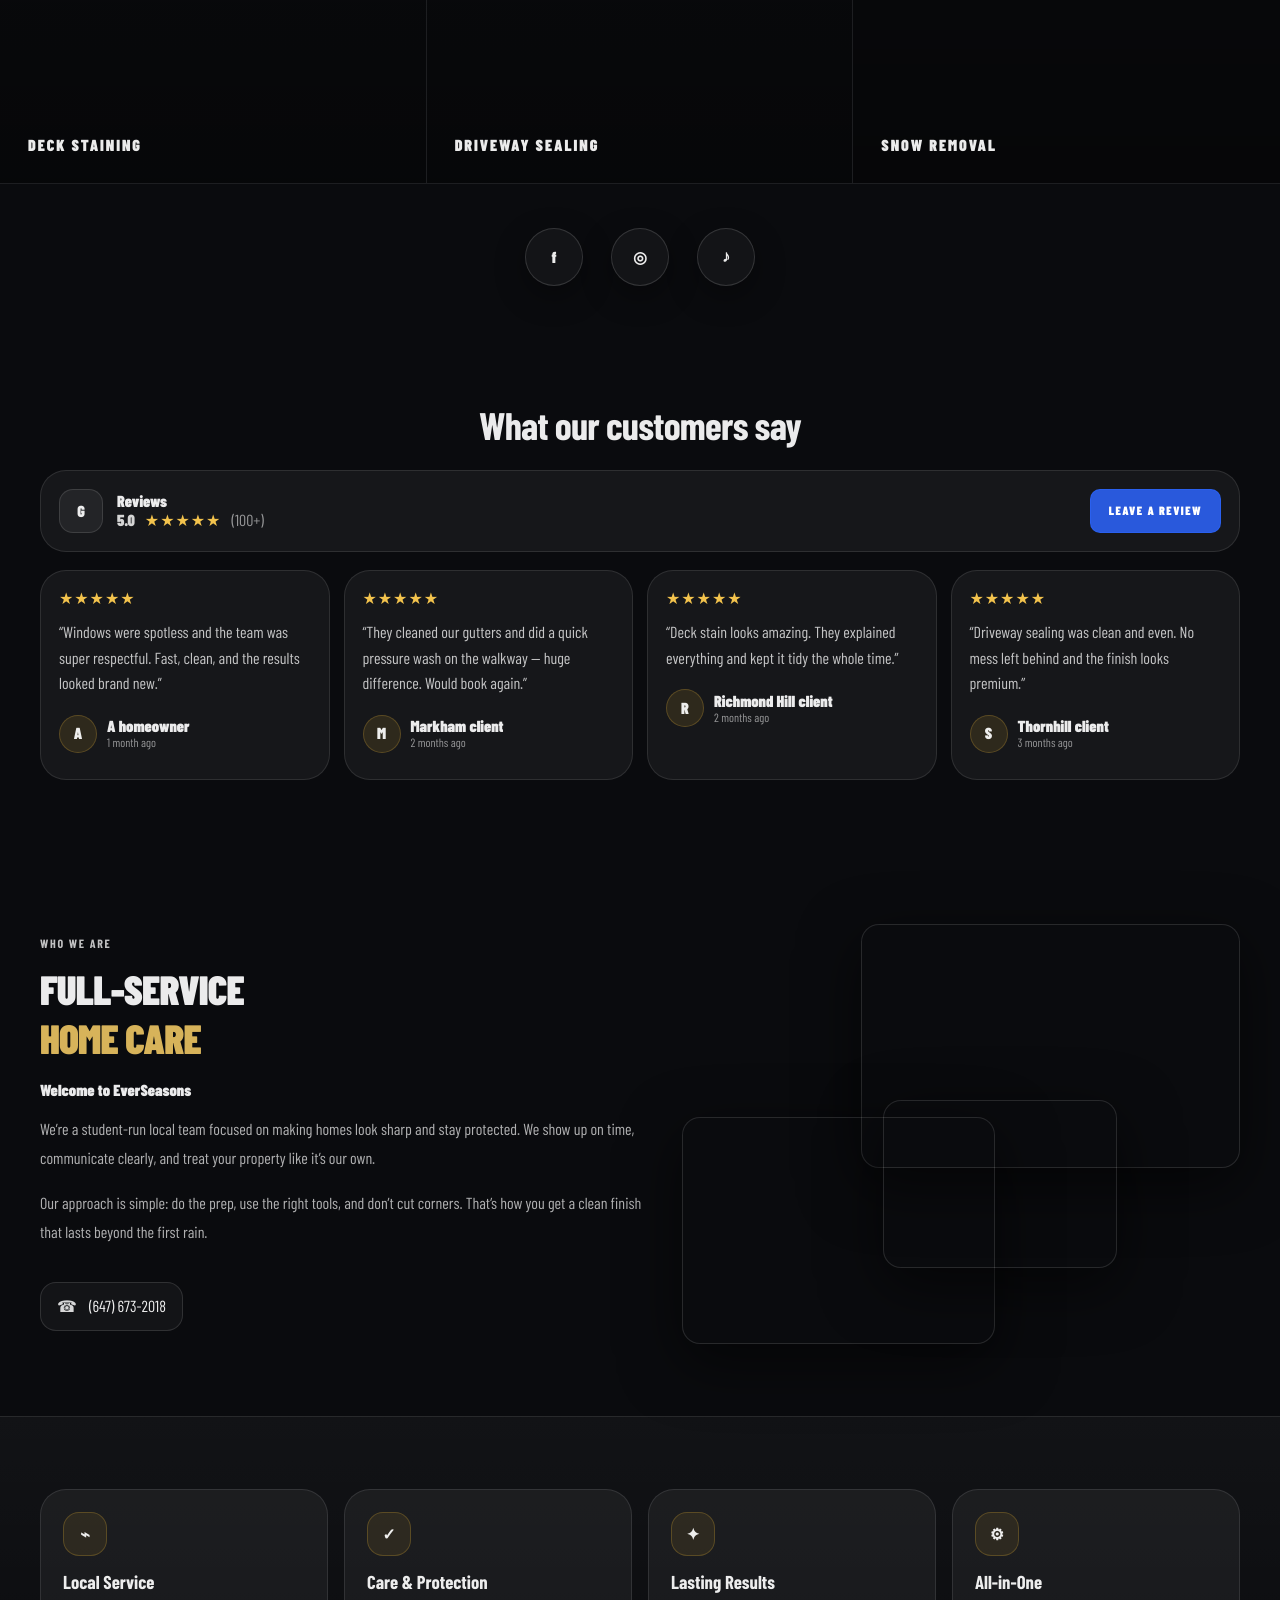
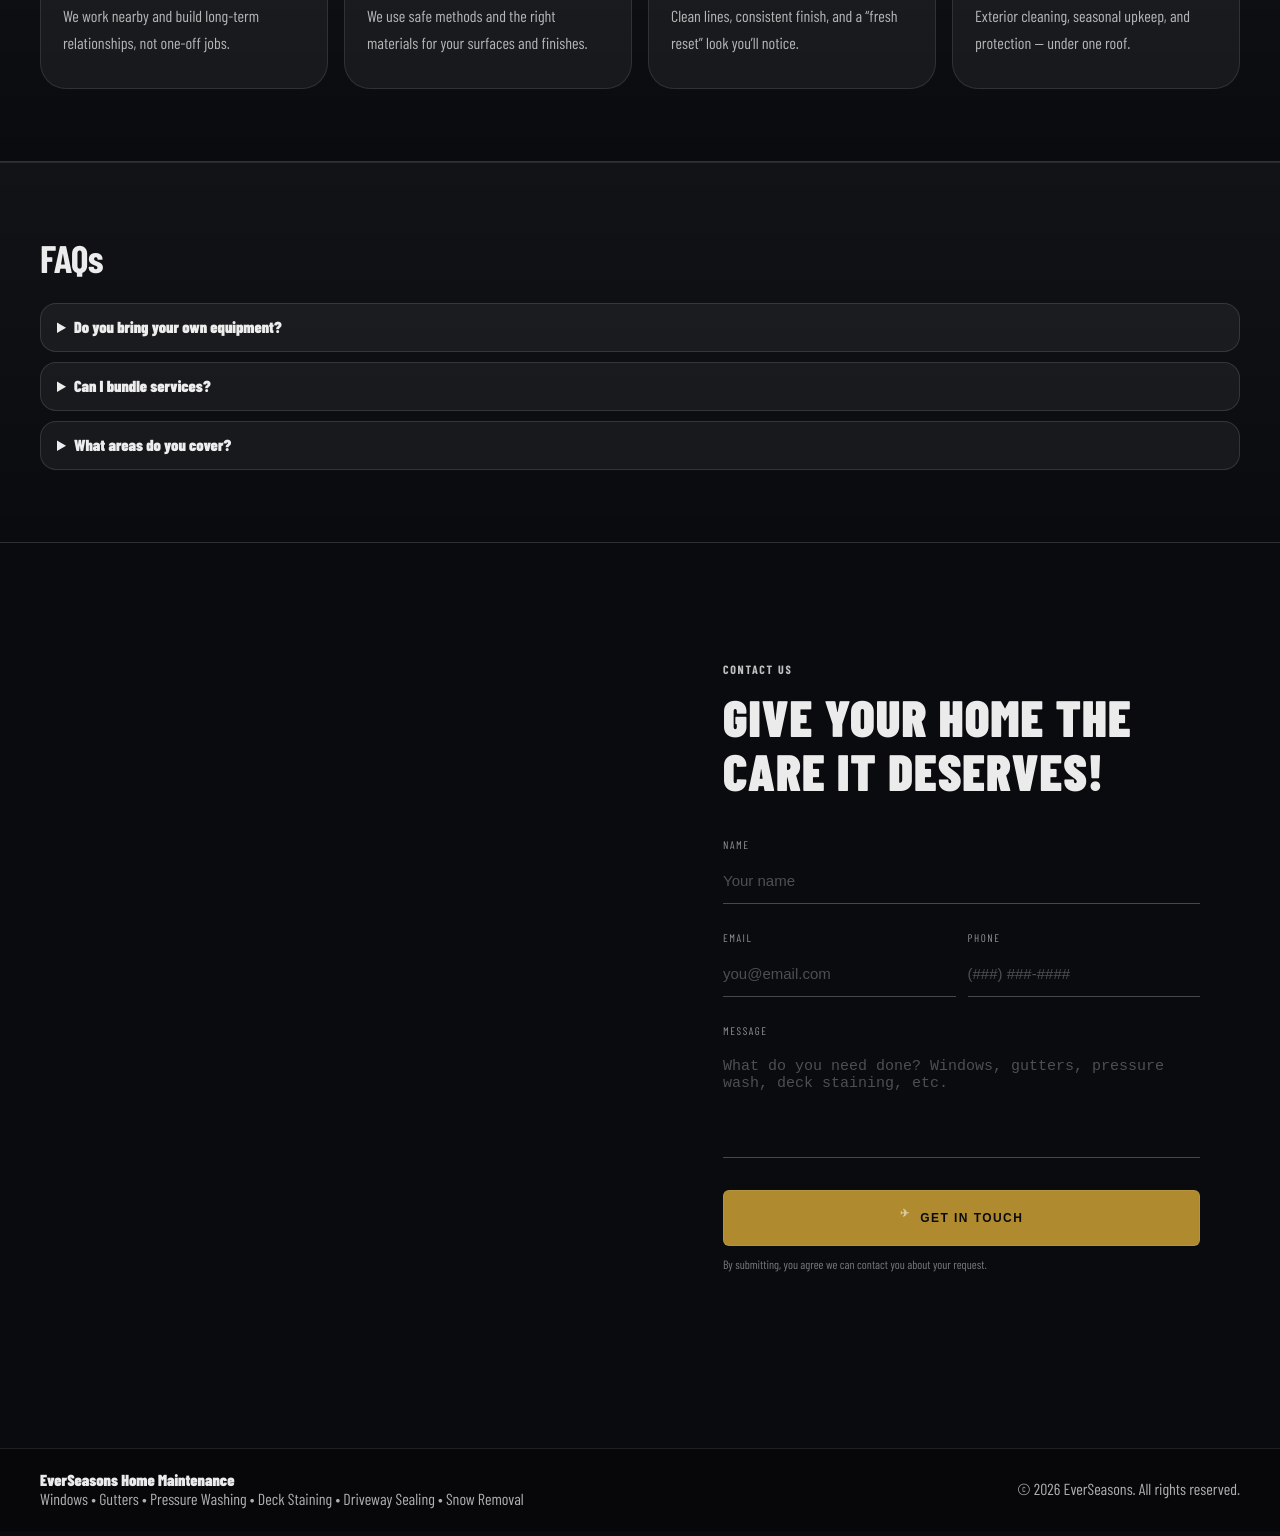
==== commit e77ff7ae: "New hero bg pic" ====
--- a/index.html
+++ b/index.html
@@ -36,7 +36,7 @@
     <main id="home">
       <section class="hero">
         <video class="hero-video" autoplay muted loop playsinline>
-          <source src="tempvid" type="video/mp4" />
+          <source src="AdobeStock_197248430-2.mov" type="video/mp4" />
         </video>
         <div class="hero-bg-overlay" aria-hidden="true"></div>
 
@@ -60,54 +60,44 @@
 <section id="services" class="section-tight">
 
   <!-- FULL WIDTH TILES -->
-  <div class="tiles-full">
-
-    <a class="tile" href="#contact">
-      <div class="tile-bg tile-bg-1"></div>
-      <div class="tile-overlay"></div>
-      <div class="tile-label">WINDOW CLEANING</div>
-      <div class="tile-arrow">→</div>
-    </a>
-
-    <a class="tile" href="#contact">
-      <div class="tile-bg tile-bg-2"></div>
-      <div class="tile-overlay"></div>
-      <div class="tile-label">GUTTER CLEANING</div>
-      <div class="tile-arrow">→</div>
-    </a>
-
-    <a class="tile" href="#contact">
-      <div class="tile-bg tile-bg-3"></div>
-      <div class="tile-overlay"></div>
-      <div class="tile-label">PRESSURE WASHING</div>
-      <div class="tile-arrow">→</div>
-    </a>
-
-  </div>
-
-  <!-- SMALL SERVICES BELOW -->
-  <div class="container">
-
-    <div class="mini-services">
-      <div class="mini">
-        <h3>Deck Staining</h3>
-        <p>Prep, clean, and stain for a rich finish that lasts.</p>
-      </div>
-
-      <div class="mini">
-        <h3>Driveway Sealing</h3>
-        <p>Protect against salt, water, and cracking.</p>
-      </div>
-
-      <div class="mini">
-        <h3>Snow Removal</h3>
-        <p>Fast clears + salting for safe walkways and driveways.</p>
-      </div>
+  <section id="services" class="services-full">
+
+    <div class="services-grid">
+  
+      <!-- Row 1 -->
+      <a class="service-panel sp-1" href="#contact">
+        <span class="service-title">WINDOW CLEANING</span>
+        <span class="service-arrow">→</span>
+      </a>
+  
+      <a class="service-panel sp-2" href="#contact">
+        <span class="service-title">GUTTER CLEANING</span>
+        <span class="service-arrow">→</span>
+      </a>
+  
+      <a class="service-panel sp-3" href="#contact">
+        <span class="service-title">PRESSURE WASHING</span>
+        <span class="service-arrow">→</span>
+      </a>
+  
+      <!-- Row 2 -->
+      <a class="service-panel sp-4" href="#contact">
+        <span class="service-title">DECK STAINING</span>
+        <span class="service-arrow">→</span>
+      </a>
+  
+      <a class="service-panel sp-5" href="#contact">
+        <span class="service-title">DRIVEWAY SEALING</span>
+        <span class="service-arrow">→</span>
+      </a>
+  
+      <a class="service-panel sp-6" href="#contact">
+        <span class="service-title">SNOW REMOVAL</span>
+        <span class="service-arrow">→</span>
+      </a>
+  
     </div>
-
-  </div>
-
-</section>
+  </section>
 
       <!-- Social row -->
       <section class="section section-tight">
--- a/style.css
+++ b/style.css
@@ -189,7 +189,7 @@
   filter: brightness(1.03);
 }
 
-/* ===== Header Search Button (match gallery vibe) ===== */
+/* ===== Header Search Button (match gallery ibe) ===== */
 
 .icon-btn{
   width: 44px;
@@ -808,4 +808,151 @@
 
   .hero-title{ white-space: normal; }
   .hero-logo img{ width: 220px; }
+}
+
+
+
+/* CSS FOR 6 PANEL SERVICES INDEX */ 
+/* ===== Services: 6 full-width panelzzz===== */
+
+.services-full{
+  padding: 0; /* no container padding */
+}
+
+/* full-bleed wrappe */
+.services-grid{
+  display: grid;
+  grid-template-columns: repeat(3, 1fr);
+
+  width: 100vw;
+  margin-left: calc(50% - 50vw);
+
+  /* 2 rows worth of panels */
+  gap: 0;
+}
+
+/* each panel */
+.service-panel{
+  position: relative;
+  height: 420px;
+  overflow: hidden;
+  display: block;
+
+  /* subtle divider lines like premium sites */
+  border-right: 1px solid rgba(255,255,255,0.08);
+  border-bottom: 1px solid rgba(255,255,255,0.08);
+}
+
+/* remove right border on 3rd column */
+.service-panel:nth-child(3n){
+  border-right: none;
+}
+
+/* background image layer */
+.service-panel::before{
+  content:"";
+  position:absolute;
+  inset:0;
+  background-size: cover;
+  background-position: center;
+  transform: scale(1.02);
+  transition: transform .65s ease;
+  z-index: 0;
+}
+
+/* dim overlay layer */
+.service-panel::after{
+  content:"";
+  position:absolute;
+  inset:0;
+  background: linear-gradient(to top, rgba(0,0,0,.72), rgba(0,0,0,.10));
+  opacity: .55;
+  transition: opacity .25s ease;
+  z-index: 1;
+}
+
+/* text */
+.service-title{
+  position:absolute;
+  left: 28px;
+  bottom: 28px;
+  z-index: 2;
+
+  font-weight: 900;
+  letter-spacing: .12em;
+  text-transform: uppercase;
+  font-size: 16px;
+
+  transform: translateY(0);
+  transition: transform .25s ease, opacity .25s ease;
+}
+
+/* arrow (optional) */
+.service-arrow{
+  position:absolute;
+  left: 28px;
+  bottom: 28px;
+  z-index: 2;
+
+  font-weight: 900;
+  font-size: 20px;
+  opacity: 0;
+  transform: translateY(14px);
+  transition: transform .25s ease, opacity .25s ease;
+}
+
+/* hover effect: dim more + raise name */
+.service-panel:hover::after{
+  opacity: .78; /* dim background */
+}
+
+.service-panel:hover::before{
+  transform: scale(1.08);
+}
+
+.service-panel:hover .service-title{
+  transform: translateY(-22px); 
+}
+
+.service-panel:hover .service-arrow{
+  opacity: 1;
+  transform: translateY(0);
+}
+
+/* click focus for accessibiliy */
+.service-panel:focus-visible{
+  outline: 2px solid rgba(215,179,90,0.9);
+  outline-offset: -2px;
+}
+
+/* ===== bg images ===== */
+.sp-1::before{ background-image: url("windowcleaning.jpeg"); }
+.sp-2::before{ background-image: url("guttercleaning.jpeg"); }
+.sp-3::before{ background-image: url("pressure washing.webp"); }
+
+.sp-4::before{ background-image: url("deckstain.jpeg"); }
+.sp-5::before{ background-image: url("drivewayseal.webp"); }
+.sp-6::before{ background-image: url("snowremoval.jpeg"); }
+
+/* ===== Responsive ===== */
+@media (max-width: 980px){
+  .services-grid{
+    grid-template-columns: 1fr;
+  }
+
+  .service-panel{
+    height: 280px;
+    border-right: none;
+  }
+
+  .service-title{
+    font-size: 14px;
+    left: 18px;
+    bottom: 18px;
+  }
+
+  .service-arrow{
+    left: 18px;
+    bottom: 18px;
+  }
 }
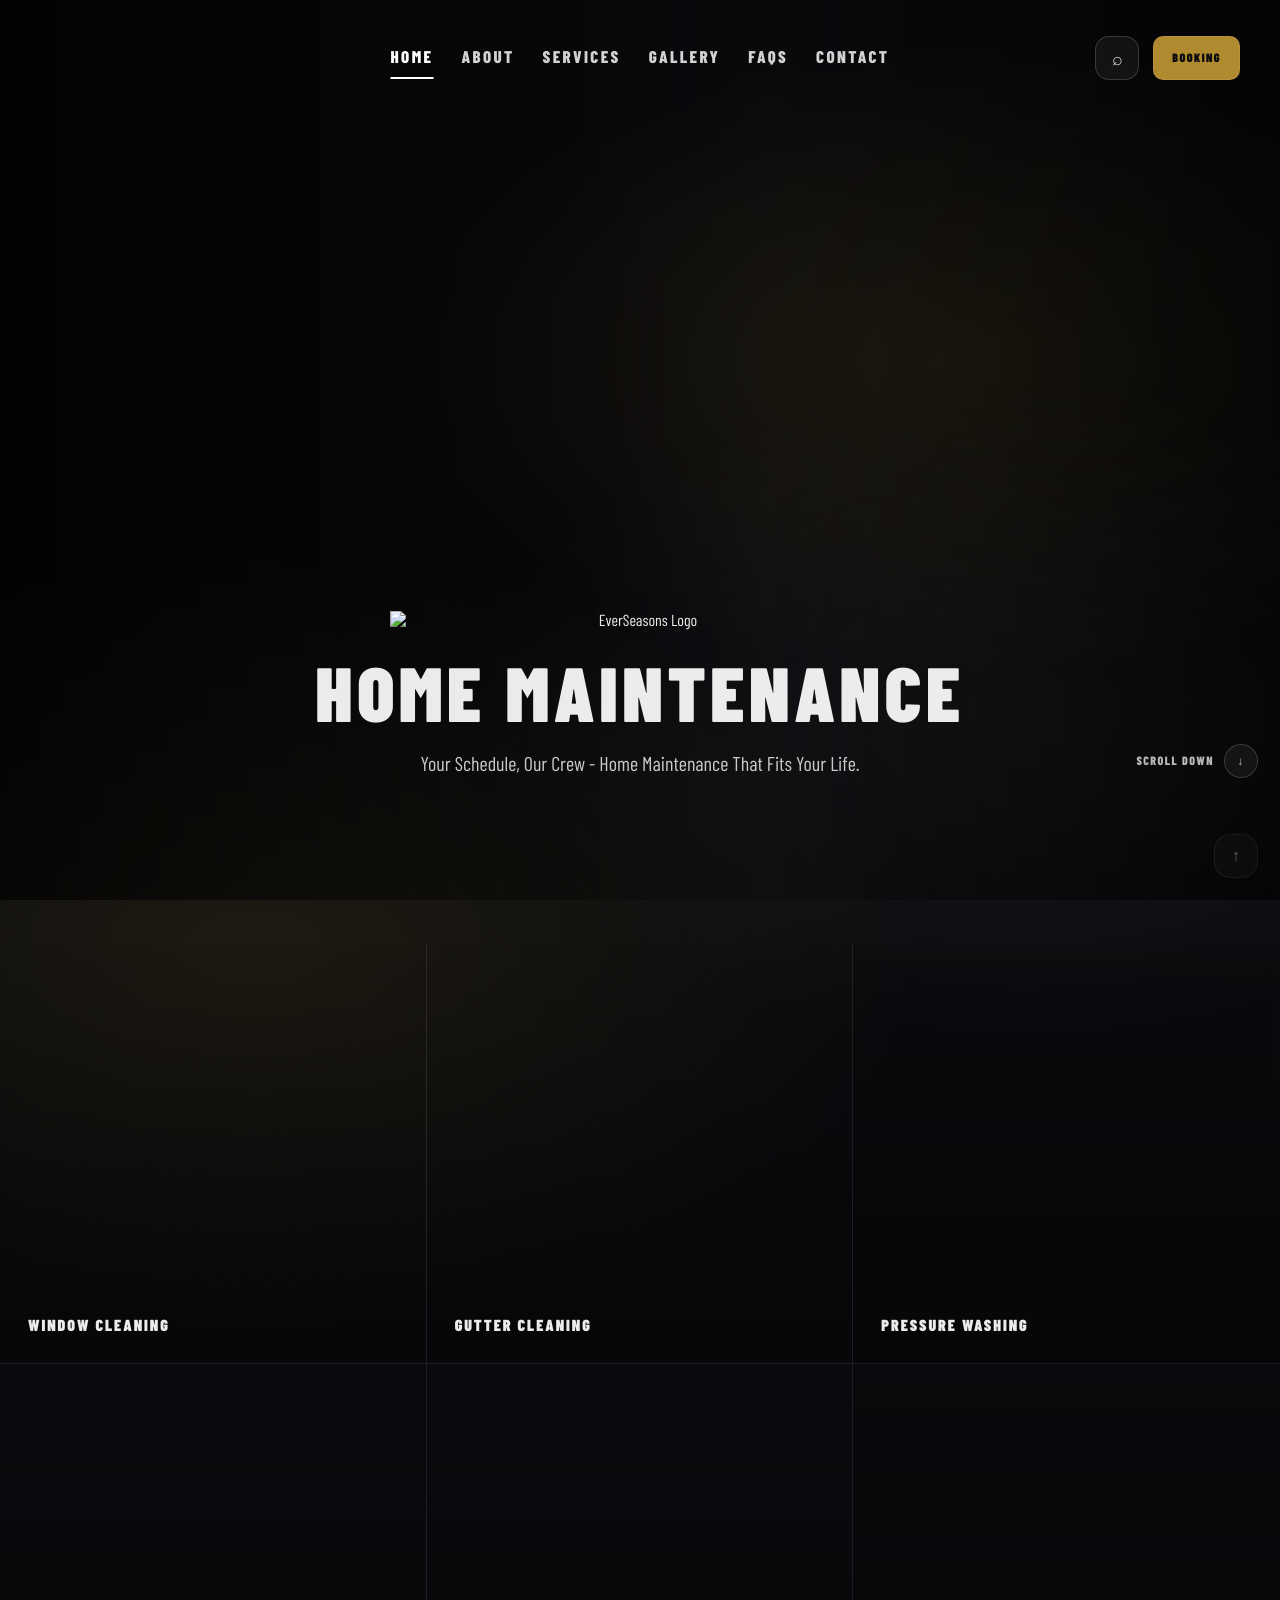
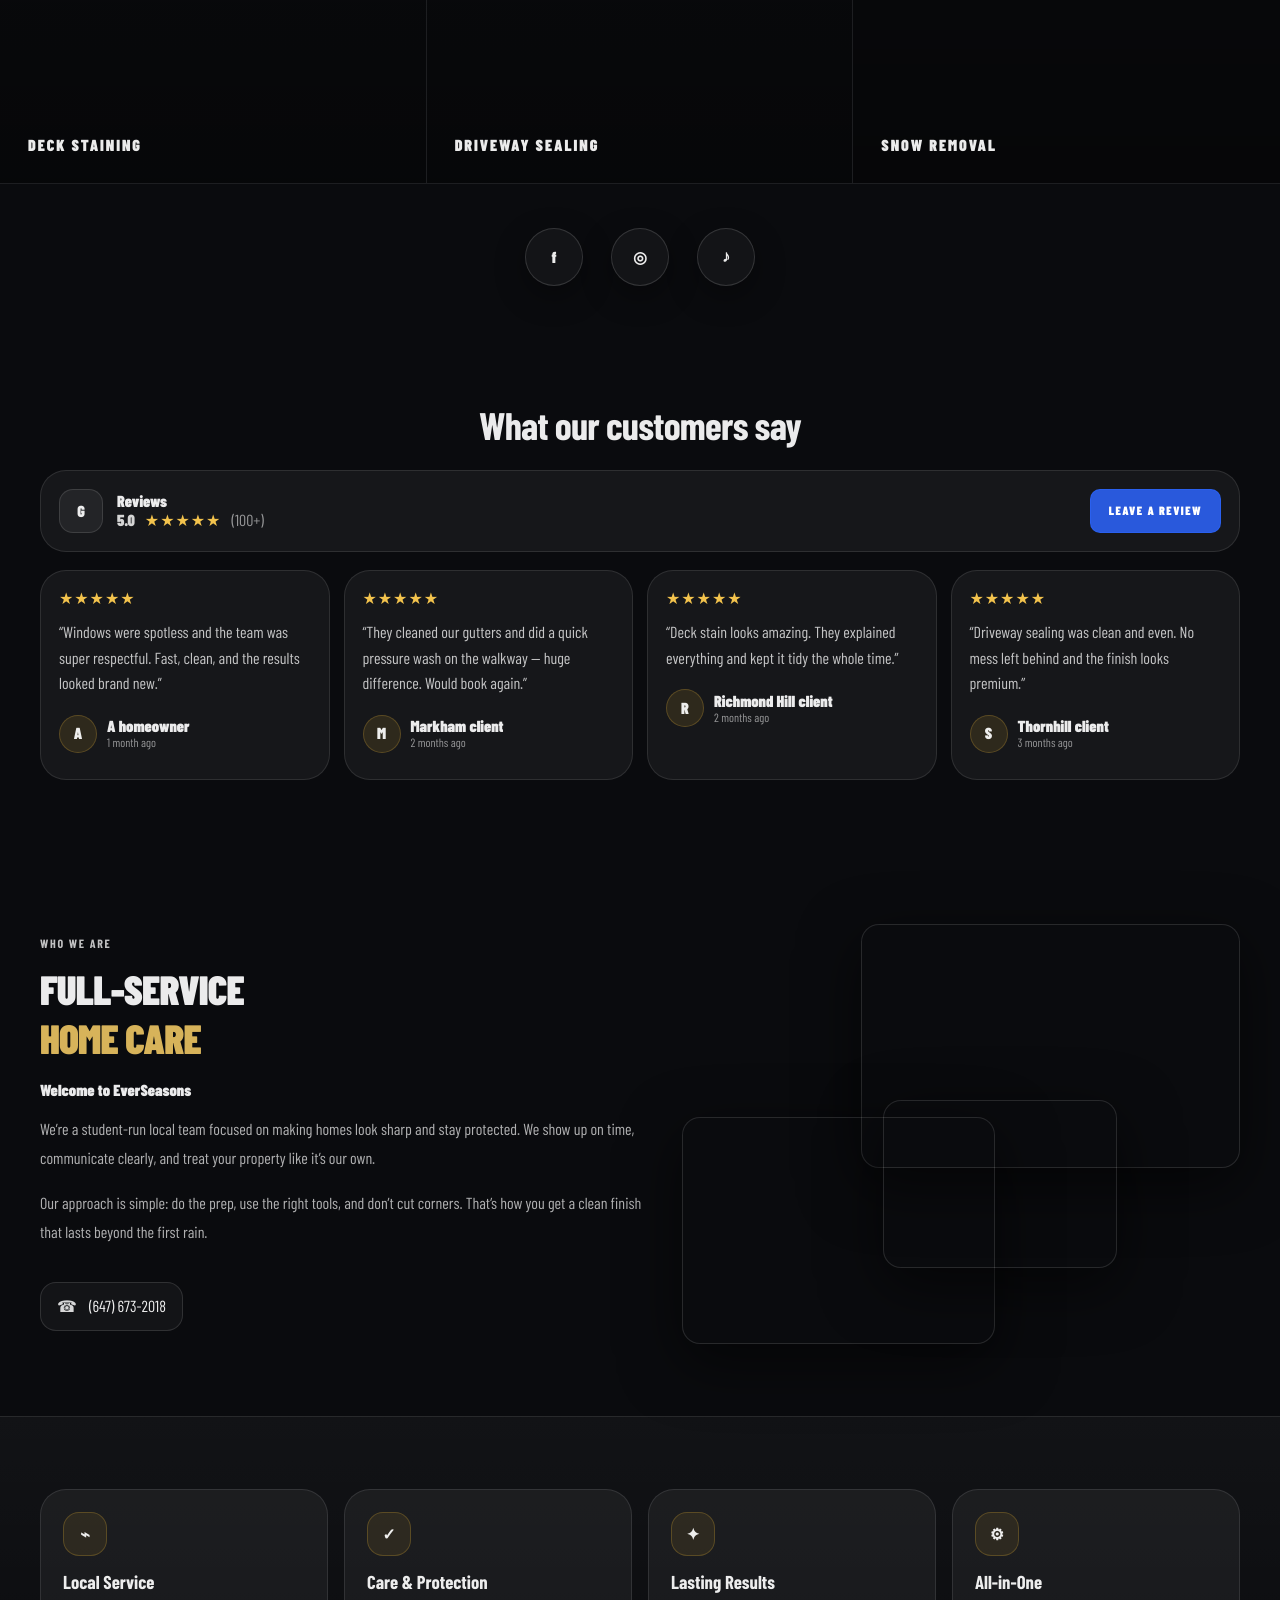
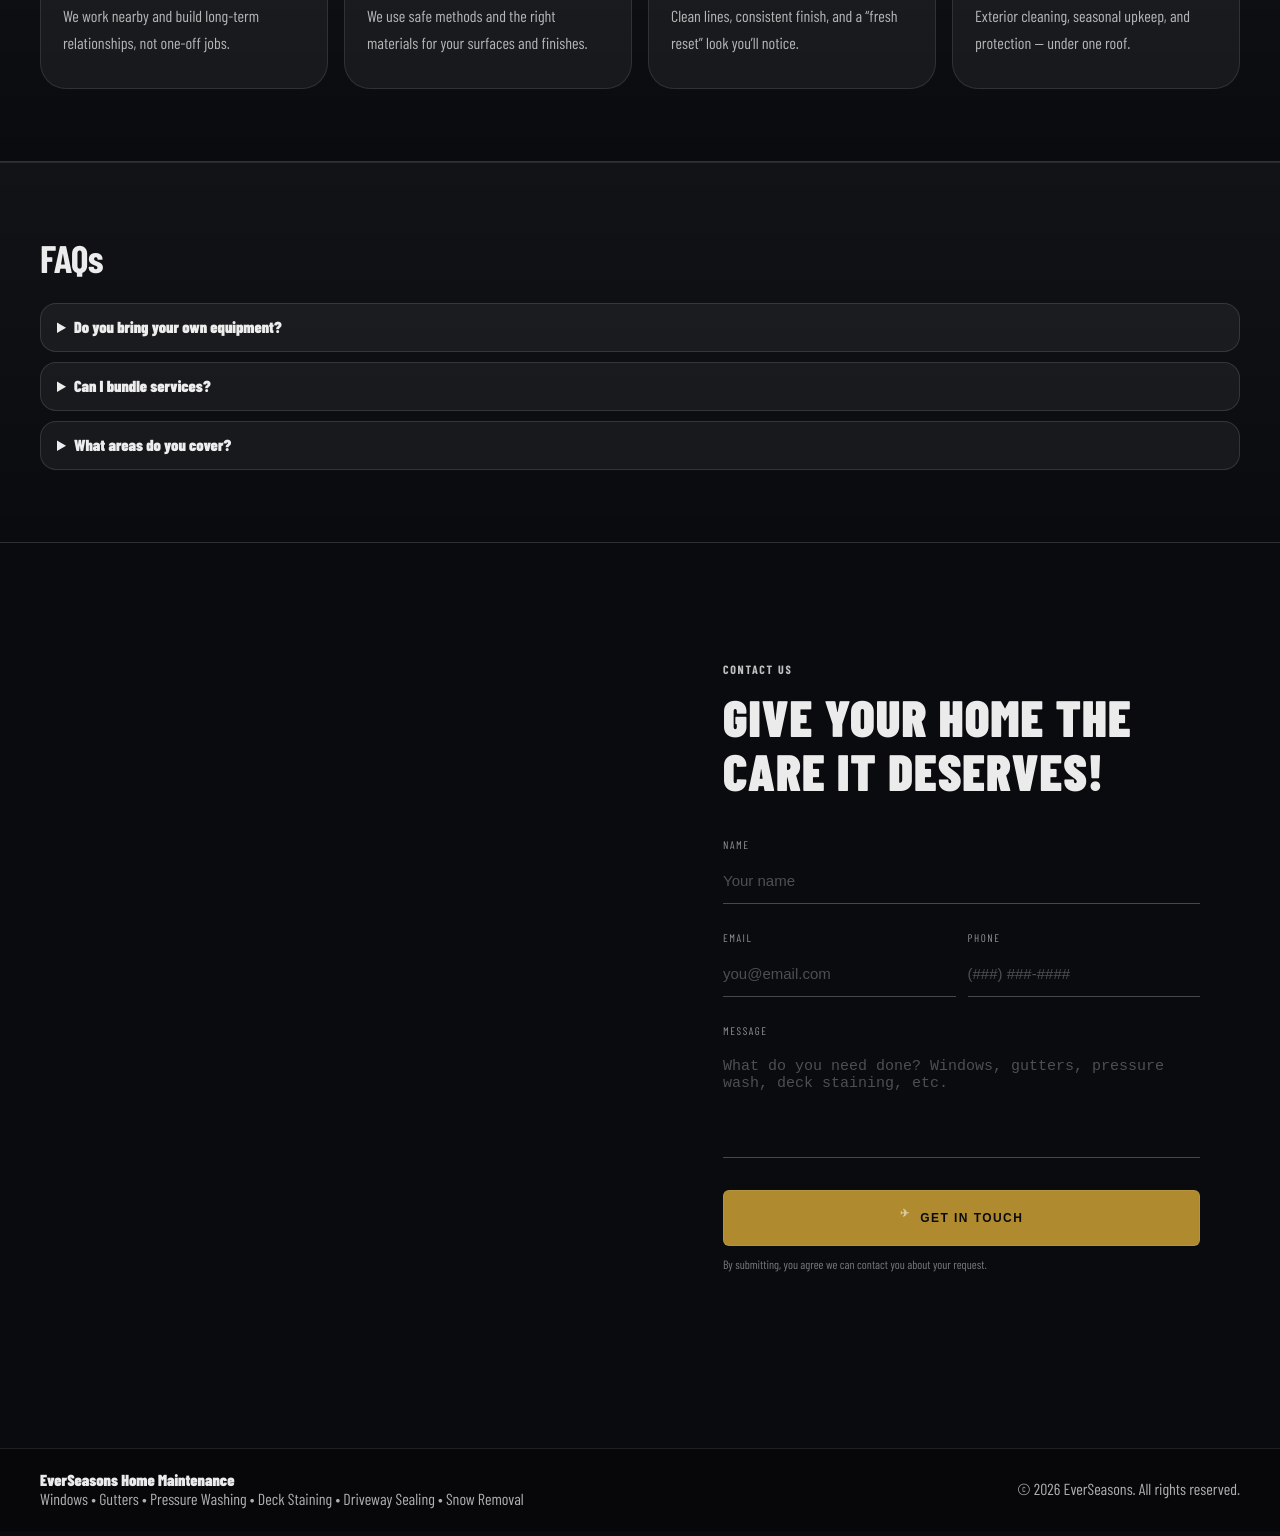
==== commit b198f7fc: "header for mobile" ====
--- a/index.html
+++ b/index.html
@@ -288,8 +288,7 @@
           <div class="contact-panel">
             <p class="eyebrow">CONTACT US</p>
             <h2 class="contact-title">GIVE YOUR HOME THE CARE IT DESERVES!</h2>
-            <form class="form" action="https://formspree.io/f/xjgenrjw" method="POST">
-
+            <form class="form">
               <div class="row">
                 <label>
                   <span>Name</span>
@@ -316,8 +315,8 @@
                 </label>
               </div>
             
-              <!-- spam protection -->
-              <input type="text" name="_gotcha" style="display:none">
+              <!-- da spam protection -->
+              <input type="text" name="_honey" style="display:none">
             
               <button class="btn btn-gold btn-wide" type="submit">
                 <span class="paper" aria-hidden="true">✈</span>
@@ -350,16 +349,61 @@
       document.getElementById("year").textContent = new Date().getFullYear();
     </script>
       <script>
-        window.addEventListener("scroll", function(){
+        window.addEventListener("scroll", function () {
           const header = document.querySelector(".site-header");
-          if(window.scrollY > 50){
-            header.style.background = "rgba(0,0,0,0.85)";
-            header.style.backdropFilter = "blur(10px)";
+      
+          if (window.scrollY > 80) {
+            header.classList.add("scrolled");
           } else {
-            header.style.background = "transparent";
-            header.style.backdropFilter = "none";
+            header.classList.remove("scrolled");
           }
         });
-        </script>
+      </script>
+  <script src="https://cdn.jsdelivr.net/npm/@emailjs/browser@3/dist/email.min.js"></script>
+
+  <script>
+    (function () {
+      emailjs.init("vnOJ8RVKlrSvZqJ37");
+    })();
+  
+    document.querySelector(".form").addEventListener("submit", function (e) {
+      e.preventDefault();
+  
+      const form = this;
+      const button = form.querySelector('button[type="submit"]');
+  
+      button.disabled = true;
+      button.innerHTML = "SENDING...";
+  
+      const data = {
+        name: form.name.value.trim(),
+        email: form.email.value.trim(),
+        phone: form.phone.value.trim(),
+        message: form.message.value.trim()
+      };
+  
+      emailjs.send("service_1k2iemk", "template_e56h23b", data)
+        .then(function (response) {
+          console.log("Owner email sent:", response);
+          return new Promise(resolve => setTimeout(resolve, 1500));
+        })
+        .then(function () {
+          return emailjs.send("service_1k2iemk", "template_hwg60lp", data);
+        })
+        .then(function (response) {
+          console.log("Auto-reply sent:", response);
+          alert("Message sent! We will contact you shortly.");
+          form.reset();
+        })
+        .catch(function (error) {
+          console.log("FULL EMAILJS ERROR:", error);
+          alert("Something went wrong. Check console.");
+        })
+        .finally(function () {
+          button.disabled = false;
+          button.innerHTML = '<span class="paper" aria-hidden="true">✈</span> GET IN TOUCH';
+        });
+    });
+  </script>
   </body>
 </html>
--- a/style.css
+++ b/style.css
@@ -76,15 +76,43 @@
 
 /* ===== Header / Nav ===== */
 
-.site-header{
-  position: absolute;
+.site-header {
+  position: fixed;
   top: 0;
   left: 0;
   width: 100%;
-  z-index: 50;
+  z-index: 1000;
+
   background: transparent;
-}
-
+  padding: 14px 0;
+  transition: background 0.35s ease, backdrop-filter 0.35s ease, box-shadow 0.35s ease;
+}
+
+.site-header .nav {
+  position: relative;
+  z-index: 2;
+}
+
+.site-header.scrolled {
+  background: rgba(0, 0, 0, 0.88);
+  backdrop-filter: blur(10px);
+  box-shadow: 0 8px 24px rgba(0, 0, 0, 0.18);
+}
+
+.site-header.scrolled {
+  background: rgba(0, 0, 0, 0.88);
+  backdrop-filter: blur(10px);
+  box-shadow: 0 8px 24px rgba(0, 0, 0, 0.18);
+  padding: 10px 0;
+}
+
+body {
+  margin: 0;
+}
+
+main {
+  padding-top: 0;
+}
 .nav{
   display: flex;
   align-items: center;
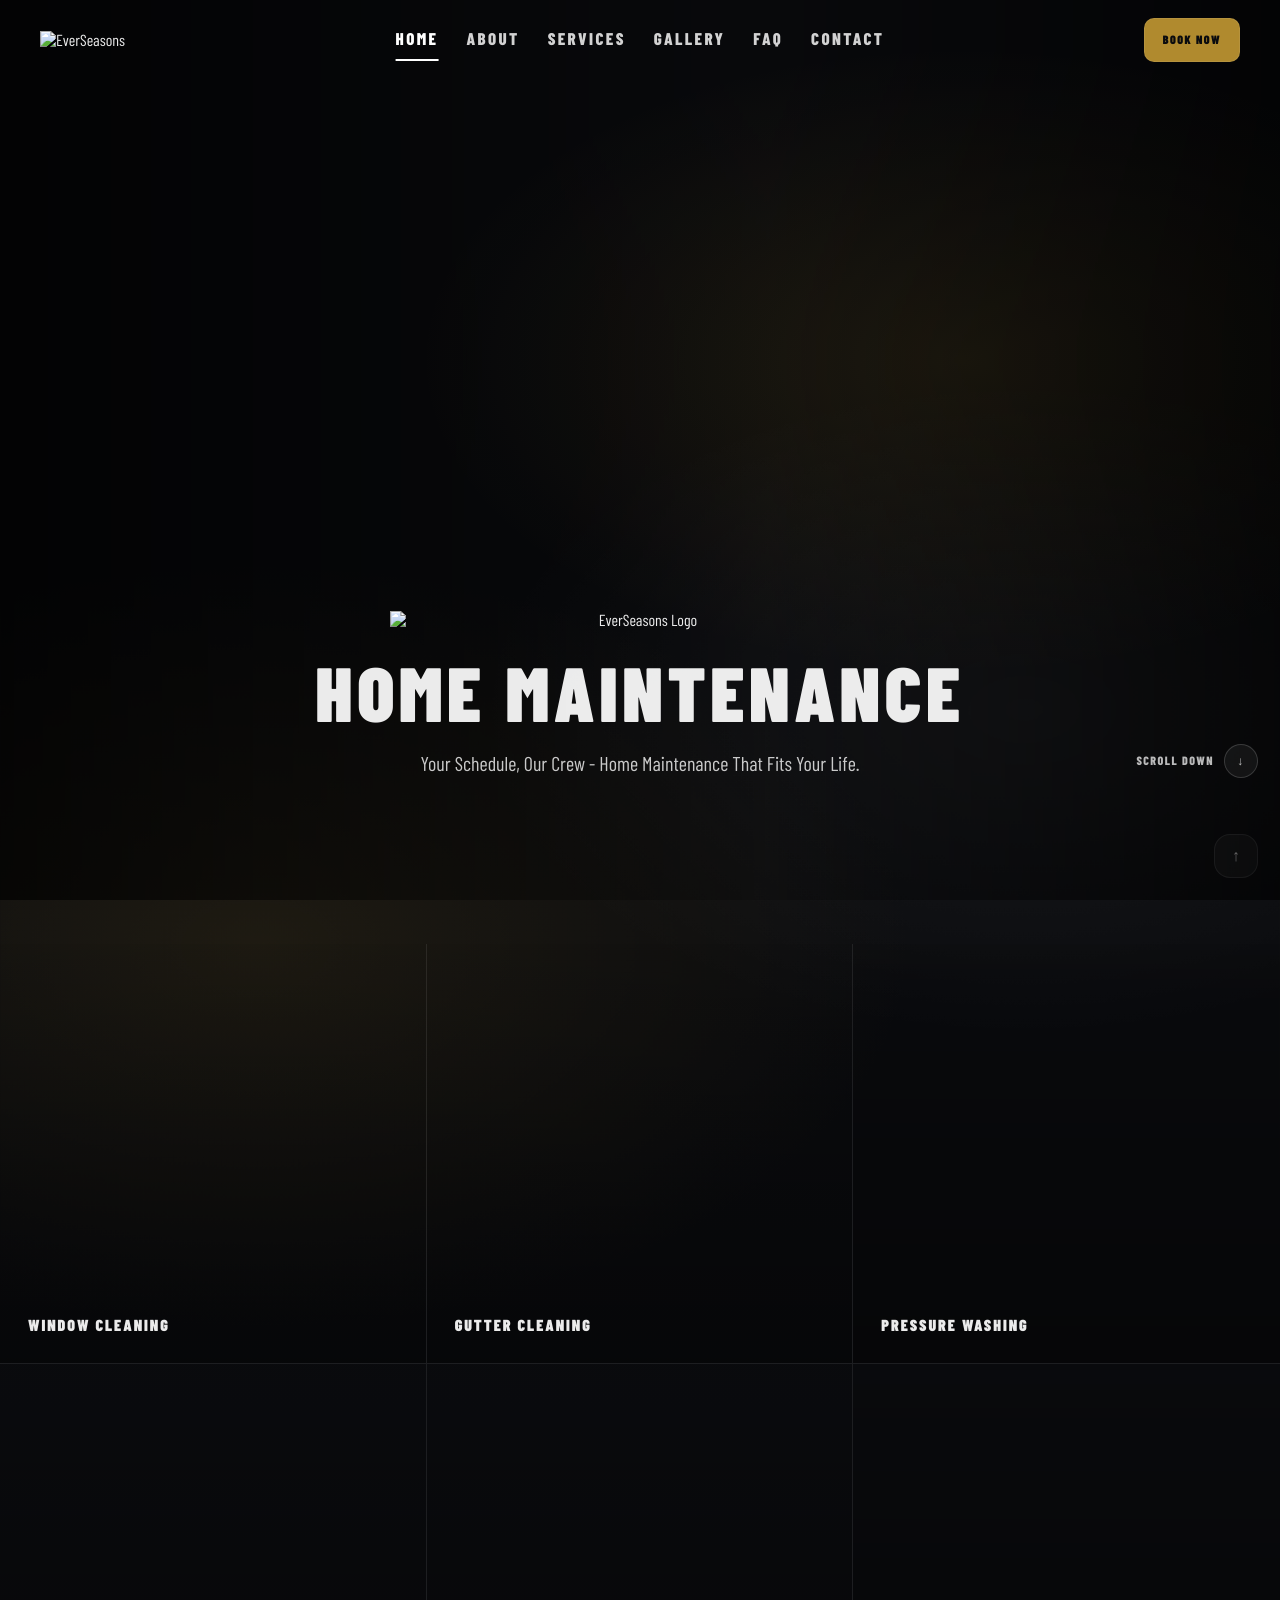
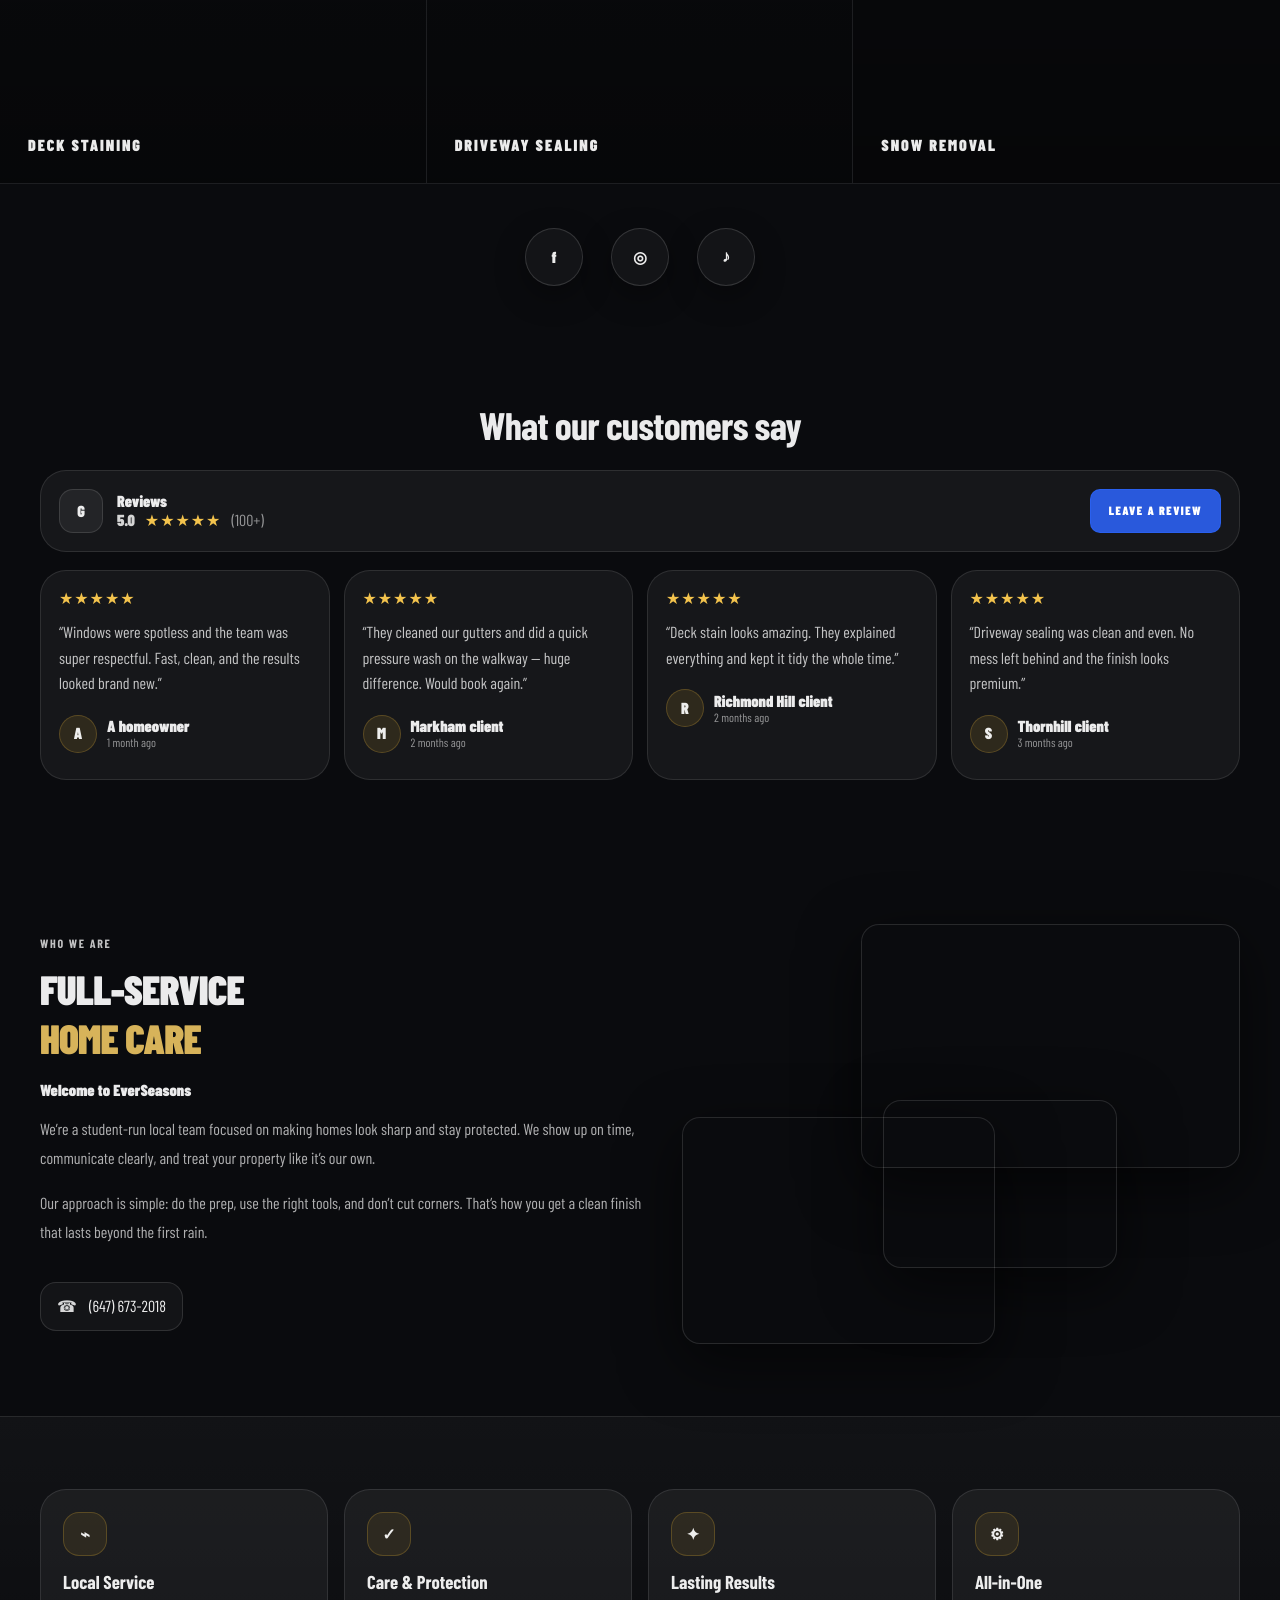
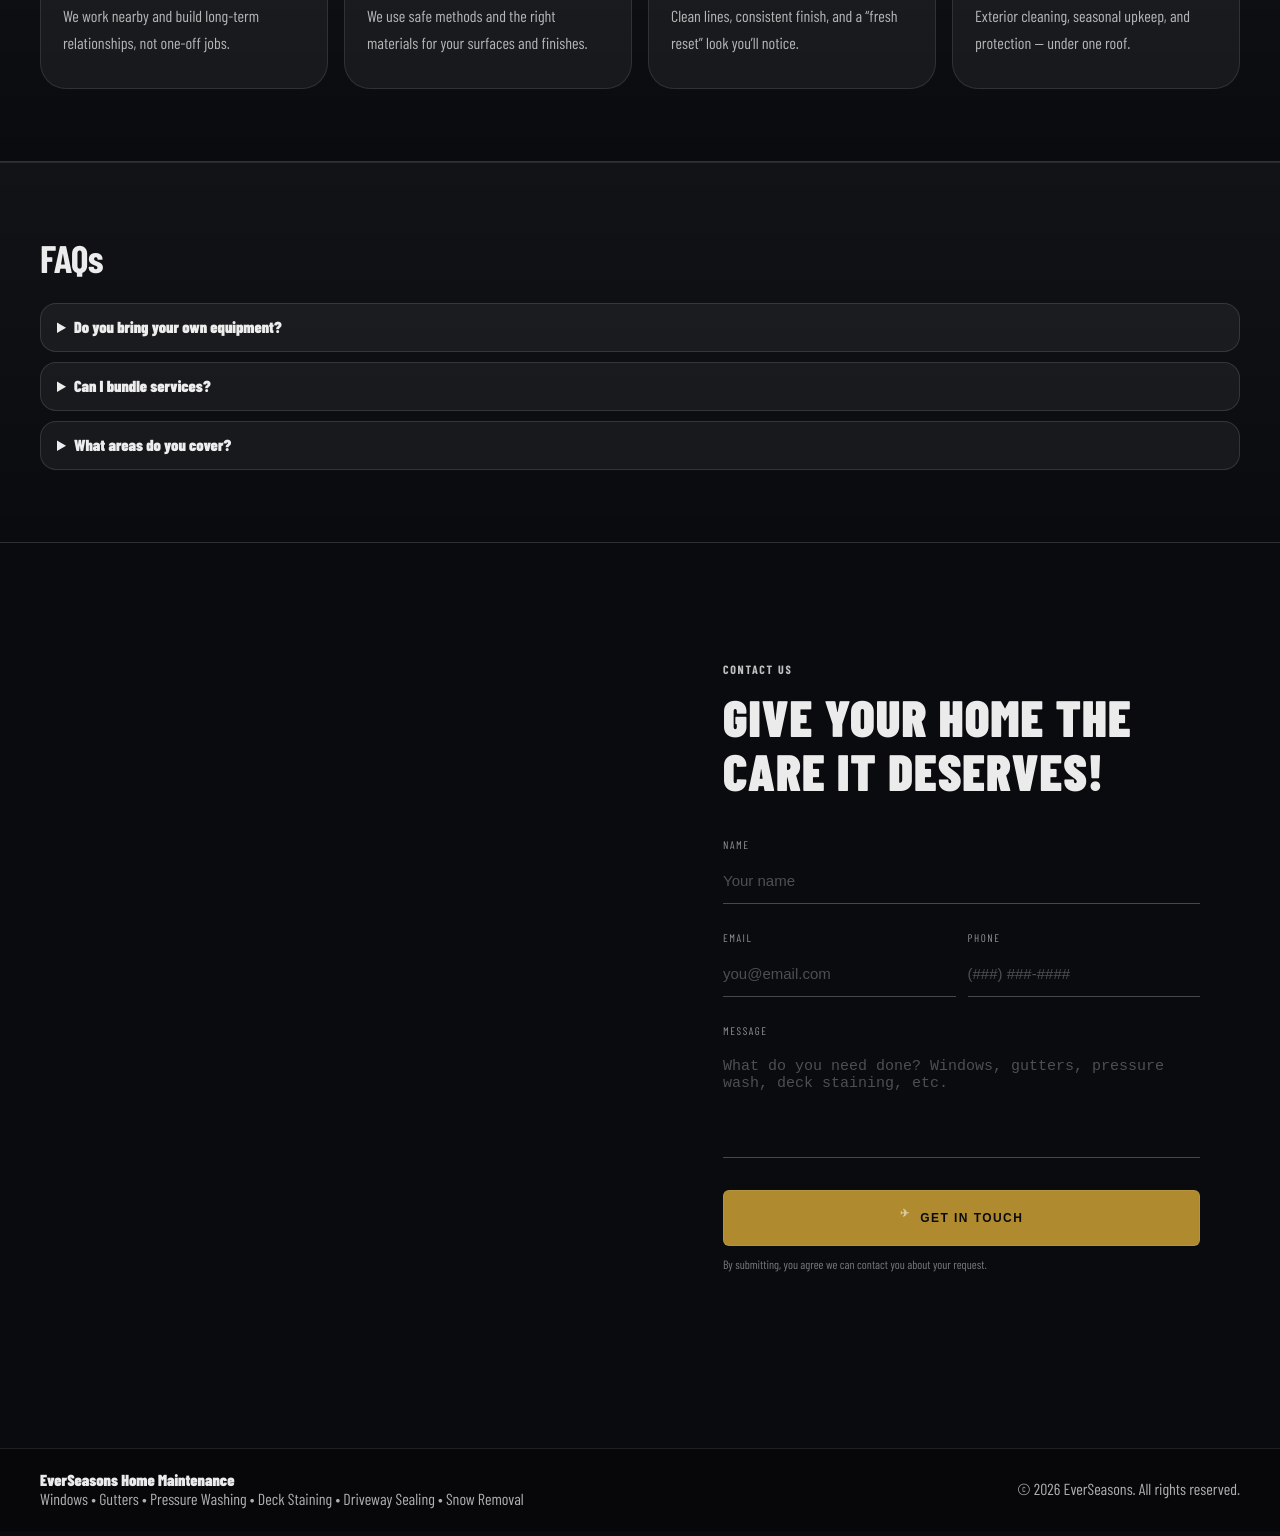
==== commit d1486a9b: "p" ====
--- a/index.html
+++ b/index.html
@@ -13,21 +13,27 @@
     <!-- Top Nav -->
     <header class="site-header">
       <div class="container nav">
-
-        <nav class="nav-links" aria-label="Primary">
+        <a href="#home" class="brand">
+          <img src="everseasonslogo.jpg" alt="EverSeasons" class="brand-logo">
+        </a>
+    
+        <button class="menu-toggle" aria-label="Open menu" aria-expanded="false" aria-controls="mobile-menu">
+          <span></span>
+          <span></span>
+          <span></span>
+        </button>
+    
+        <nav class="nav-links" id="mobile-menu" aria-label="Primary">
           <a href="#home" class="active">Home</a>
           <a href="#about">About</a>
           <a href="#services">Services</a>
           <a href="gallery.html">Gallery</a>
-          <a href="#faq">FAQs</a>
+          <a href="#faq">FAQ</a>
           <a href="#contact">Contact</a>
         </nav>
-
+    
         <div class="nav-actions">
-          <a class="icon-btn" href="#contact" aria-label="Search">
-            <span class="icon">⌕</span>
-          </a>
-          <a class="btn btn-gold" href="#contact">BOOKING</a>
+          <a href="#contact" class="btn btn-gold">Book Now</a>
         </div>
       </div>
     </header>
@@ -405,5 +411,27 @@
         });
     });
   </script>
+  <script>
+    const menuToggle = document.querySelector('.menu-toggle');
+    const navLinks = document.querySelector('.nav-links');
+  
+    if (menuToggle && navLinks) {
+      menuToggle.addEventListener('click', () => {
+        menuToggle.classList.toggle('active');
+        navLinks.classList.toggle('open');
+  
+        const expanded = menuToggle.classList.contains('active');
+        menuToggle.setAttribute('aria-expanded', expanded ? 'true' : 'false');
+      });
+  
+      navLinks.querySelectorAll('a').forEach(link => {
+        link.addEventListener('click', () => {
+          menuToggle.classList.remove('active');
+          navLinks.classList.remove('open');
+          menuToggle.setAttribute('aria-expanded', 'false');
+        });
+      });
+    }
+  </script>
   </body>
 </html>
--- a/style.css
+++ b/style.css
@@ -1,5 +1,3 @@
-/* ===== EverSeasons ===== */
-
 :root{
   --bg: #0a0b0e;
   --panel: rgba(255,255,255,0.06);
@@ -7,17 +5,13 @@
   --text: rgba(255,255,255,0.92);
   --muted: rgba(255,255,255,0.68);
   --line: rgba(255,255,255,0.12);
-
   --gold: #b08a2e;
   --gold2: #d7b35a;
   --blue: #2d66ff;
-
   --shadow: 0 18px 60px rgba(0,0,0,0.55);
   --radius: 18px;
   --radius2: 26px;
 }
-
-/* ===== Base ===== */
 
 *{ box-sizing: border-box; }
 
@@ -74,64 +68,50 @@
   letter-spacing: -0.02em;
 }
 
-/* ===== Header / Nav ===== */
-
-.site-header {
+.site-header{
   position: fixed;
   top: 0;
   left: 0;
   width: 100%;
   z-index: 1000;
-
   background: transparent;
-  padding: 14px 0;
+  padding: 0;
   transition: background 0.35s ease, backdrop-filter 0.35s ease, box-shadow 0.35s ease;
 }
 
-.site-header .nav {
+.nav{
+  display: flex;
+  align-items: center;
+  justify-content: space-between;
+  padding: 18px 0;
   position: relative;
   z-index: 2;
 }
 
-.site-header.scrolled {
+.site-header.scrolled{
   background: rgba(0, 0, 0, 0.88);
   backdrop-filter: blur(10px);
   box-shadow: 0 8px 24px rgba(0, 0, 0, 0.18);
 }
 
-.site-header.scrolled {
-  background: rgba(0, 0, 0, 0.88);
-  backdrop-filter: blur(10px);
-  box-shadow: 0 8px 24px rgba(0, 0, 0, 0.18);
+.site-header.scrolled .nav{
   padding: 10px 0;
 }
 
-body {
-  margin: 0;
-}
-
-main {
+main{
   padding-top: 0;
 }
-.nav{
-  display: flex;
-  align-items: center;
-  justify-content: space-between;
-  padding: 22px 0;
-  position: relative;
-}
-
-/* Optional left logo */
+
 .brand{
   display: flex;
   align-items: center;
 }
+
 .brand-logo{
   width: 110px;
   height: auto;
 }
 
-/* Center links */
 .nav-links{
   position: absolute;
   left: 50%;
@@ -158,7 +138,6 @@
   color: #fff;
 }
 
-/* Right actions */
 .nav-actions{
   display: flex;
   align-items: center;
@@ -166,7 +145,43 @@
   margin-left: auto;
 }
 
-/* ===== Buttons ===== */
+.menu-toggle{
+  display: none;
+  width: 46px;
+  height: 46px;
+  padding: 0;
+  border: 1px solid rgba(255,255,255,0.16);
+  border-radius: 14px;
+  background: rgba(255,255,255,0.06);
+  backdrop-filter: blur(8px);
+  align-items: center;
+  justify-content: center;
+  flex-direction: column;
+  gap: 5px;
+  cursor: pointer;
+  z-index: 10001;
+}
+
+.menu-toggle span{
+  display: block;
+  width: 18px;
+  height: 2px;
+  background: #fff;
+  border-radius: 999px;
+  transition: transform .25s ease, opacity .25s ease;
+}
+
+.menu-toggle.active span:nth-child(1){
+  transform: translateY(7px) rotate(45deg);
+}
+
+.menu-toggle.active span:nth-child(2){
+  opacity: 0;
+}
+
+.menu-toggle.active span:nth-child(3){
+  transform: translateY(-7px) rotate(-45deg);
+}
 
 .btn{
   display: inline-flex;
@@ -206,7 +221,6 @@
   border-radius: 6px;
 }
 
-/* Gold button (used in header + forms) */
 .btn-gold{
   background: var(--gold);
   color: #0a0b0e;
@@ -216,8 +230,6 @@
 .btn-gold:hover{
   filter: brightness(1.03);
 }
-
-/* ===== Header Search Button (match gallery ibe) ===== */
 
 .icon-btn{
   width: 44px;
@@ -242,8 +254,6 @@
   line-height: 1;
   opacity: 0.9;
 }
-
-/* ===== Hero (video + overlay) ===== */
 
 .hero{
   position: relative;
@@ -335,8 +345,6 @@
   background: rgba(255,255,255,0.05);
 }
 
-/* ===== Tiles ===== */
-
 .tiles{
   display: grid;
   grid-template-columns: repeat(3, 1fr);
@@ -411,8 +419,6 @@
 .mini h3{ margin: 0 0 8px; }
 .mini p{ margin: 0; color: var(--muted); line-height: 1.6; }
 
-/* ===== Socials ===== */
-
 .socials{
   display: flex;
   justify-content: center;
@@ -430,8 +436,6 @@
   background: rgba(255,255,255,0.04);
   box-shadow: 0 10px 30px rgba(0,0,0,0.35);
 }
-
-/* ===== Reviews ===== */
 
 .reviews-head{
   display: flex;
@@ -515,8 +519,6 @@
 .name{ font-weight: 900; }
 .time{ font-size: 12px; color: rgba(255,255,255,0.55); }
 
-/* ===== Split About ===== */
-
 .split{
   display: grid;
   grid-template-columns: 1.05fr 0.95fr;
@@ -545,6 +547,7 @@
   border: 1px solid rgba(255,255,255,0.12);
   background: rgba(255,255,255,0.04);
 }
+
 .phone-icon{ opacity: 0.9; }
 
 .split-right{
@@ -568,6 +571,7 @@
   right: 0;
   background-image: url("assets/about-1.jpg");
 }
+
 .photo-2{
   width: 56%;
   height: 54%;
@@ -575,6 +579,7 @@
   left: 0;
   background-image: url("assets/about-2.jpg");
 }
+
 .photo-3{
   width: 42%;
   height: 40%;
@@ -583,8 +588,6 @@
   background-image: url("assets/about-3.jpg");
 }
 
-/* ===== Features ===== */
-
 .features{
   display: grid;
   grid-template-columns: repeat(4, 1fr);
@@ -613,10 +616,6 @@
 
 .feature h3{ margin: 0 0 10px; }
 .feature p{ margin: 0; color: var(--muted); line-height: 1.7; }
-
-/* ===== Gallery Page Grid ===== */
-
-/* FULL WIDTH SERVICE TILES */
 
 .tiles-full{
   display:grid;
@@ -665,14 +664,6 @@
 
 .work-video{ background: #000; }
 
-@media (max-width: 980px){
-  .gallery-grid{ grid-template-columns: 1fr; }
-  .work-card img,
-  .work-card video{ height: 220px; }
-}
-
-/* ===== FAQ ===== */
-
 .faq{ display: grid; gap: 10px; }
 
 details{
@@ -684,8 +675,6 @@
 
 summary{ cursor: pointer; font-weight: 900; }
 details p{ margin: 10px 0 0; color: var(--muted); line-height: 1.7; }
-
-/* ===== Contact (single, consistent system) ===== */
 
 #contact{
   padding: 120px 0;
@@ -792,8 +781,6 @@
   background: rgba(255,255,255,0.06);
 }
 
-/* ===== Footer ===== */
-
 .footer{
   border-top: 1px solid rgba(255,255,255,0.10);
   padding: 22px 0;
@@ -810,73 +797,31 @@
 
 .footer-brand{ font-weight: 1000; }
 
-/* ===== Responsive ===== */
-
-@media (max-width: 980px){
-  .nav-links{ display: none; }
-
-  .tiles{ grid-template-columns: 1fr; }
-  .tile{ height: 260px; }
-
-  .mini-services{ grid-template-columns: 1fr; }
-  .review-cards{ grid-template-columns: 1fr; }
-  .split{ grid-template-columns: 1fr; }
-  .split-right{ min-height: 360px; }
-  .features{ grid-template-columns: 1fr; }
-
-  .contact-grid{ grid-template-columns: 1fr; }
-  #contact .container{ width: min(1200px, calc(100% - 44px)); }
-  .contact-photo{ min-height: 320px; }
-
-  .scroll-down{
-    position: static;
-    margin-top: 25px;
-    display: inline-flex;
-  }
-
-  .hero-title{ white-space: normal; }
-  .hero-logo img{ width: 220px; }
-}
-
-
-
-/* CSS FOR 6 PANEL SERVICES INDEX */ 
-/* ===== Services: 6 full-width panelzzz===== */
-
 .services-full{
-  padding: 0; /* no container padding */
-}
-
-/* full-bleed wrappe */
+  padding: 0;
+}
+
 .services-grid{
   display: grid;
   grid-template-columns: repeat(3, 1fr);
-
   width: 100vw;
   margin-left: calc(50% - 50vw);
-
-  /* 2 rows worth of panels */
   gap: 0;
 }
 
-/* each panel */
 .service-panel{
   position: relative;
   height: 420px;
   overflow: hidden;
   display: block;
-
-  /* subtle divider lines like premium sites */
   border-right: 1px solid rgba(255,255,255,0.08);
   border-bottom: 1px solid rgba(255,255,255,0.08);
 }
 
-/* remove right border on 3rd column */
 .service-panel:nth-child(3n){
   border-right: none;
 }
 
-/* background image layer */
 .service-panel::before{
   content:"";
   position:absolute;
@@ -888,7 +833,6 @@
   z-index: 0;
 }
 
-/* dim overlay layer */
 .service-panel::after{
   content:"";
   position:absolute;
@@ -899,29 +843,24 @@
   z-index: 1;
 }
 
-/* text */
 .service-title{
   position:absolute;
   left: 28px;
   bottom: 28px;
   z-index: 2;
-
   font-weight: 900;
   letter-spacing: .12em;
   text-transform: uppercase;
   font-size: 16px;
-
   transform: translateY(0);
   transition: transform .25s ease, opacity .25s ease;
 }
 
-/* arrow (optional) */
 .service-arrow{
   position:absolute;
   left: 28px;
   bottom: 28px;
   z-index: 2;
-
   font-weight: 900;
   font-size: 20px;
   opacity: 0;
@@ -929,9 +868,8 @@
   transition: transform .25s ease, opacity .25s ease;
 }
 
-/* hover effect: dim more + raise name */
 .service-panel:hover::after{
-  opacity: .78; /* dim background */
+  opacity: .78;
 }
 
 .service-panel:hover::before{
@@ -939,7 +877,7 @@
 }
 
 .service-panel:hover .service-title{
-  transform: translateY(-22px); 
+  transform: translateY(-22px);
 }
 
 .service-panel:hover .service-arrow{
@@ -947,23 +885,123 @@
   transform: translateY(0);
 }
 
-/* click focus for accessibiliy */
 .service-panel:focus-visible{
   outline: 2px solid rgba(215,179,90,0.9);
   outline-offset: -2px;
 }
 
-/* ===== bg images ===== */
 .sp-1::before{ background-image: url("windowcleaning.jpeg"); }
 .sp-2::before{ background-image: url("guttercleaning.jpeg"); }
 .sp-3::before{ background-image: url("pressure washing.webp"); }
-
 .sp-4::before{ background-image: url("deckstain.jpeg"); }
 .sp-5::before{ background-image: url("drivewayseal.webp"); }
 .sp-6::before{ background-image: url("snowremoval.jpeg"); }
 
-/* ===== Responsive ===== */
 @media (max-width: 980px){
+  .site-header{
+    z-index: 9999;
+    background: rgba(0,0,0,0.88);
+    backdrop-filter: blur(10px);
+  }
+
+  .nav{
+    min-height: 72px;
+    padding: 12px 0;
+    gap: 12px;
+  }
+
+  .brand{
+    flex: 0 0 auto;
+    position: relative;
+    z-index: 2;
+  }
+
+  .brand-logo{
+    width: 90px;
+    height: auto;
+  }
+
+  .menu-toggle{
+    display: inline-flex;
+    margin-left: auto;
+  }
+
+  .nav-actions{
+    display: none;
+  }
+
+  .nav-links{
+    position: absolute;
+    top: calc(100% + 10px);
+    left: 0;
+    right: 0;
+    transform: none;
+    display: flex;
+    flex-direction: column;
+    align-items: stretch;
+    gap: 0;
+    padding: 10px;
+    background: rgba(10,11,14,0.96);
+    border: 1px solid rgba(255,255,255,0.10);
+    border-radius: 18px;
+    box-shadow: 0 18px 50px rgba(0,0,0,0.45);
+    opacity: 0;
+    visibility: hidden;
+    pointer-events: none;
+    transition: opacity .22s ease, transform .22s ease, visibility .22s ease;
+  }
+
+  .nav-links.open{
+    opacity: 1;
+    visibility: visible;
+    pointer-events: auto;
+  }
+
+  .nav-links a{
+    display: block;
+    width: 100%;
+    padding: 14px 16px;
+    font-size: 13px;
+    letter-spacing: 0.10em;
+    border-bottom: 1px solid rgba(255,255,255,0.08);
+    white-space: normal;
+  }
+
+  .nav-links a:last-child{
+    border-bottom: none;
+  }
+
+  .nav-links a.active{
+    border-bottom: 1px solid rgba(255,255,255,0.08);
+    color: #fff;
+  }
+
+  .tiles{ grid-template-columns: 1fr; }
+  .tile{ height: 260px; }
+
+  .mini-services{ grid-template-columns: 1fr; }
+  .review-cards{ grid-template-columns: 1fr; }
+  .split{ grid-template-columns: 1fr; }
+  .split-right{ min-height: 360px; }
+  .features{ grid-template-columns: 1fr; }
+
+  .contact-grid{ grid-template-columns: 1fr; }
+  #contact .container{ width: min(1200px, calc(100% - 44px)); }
+  .contact-photo{ min-height: 320px; }
+
+  .scroll-down{
+    position: static;
+    margin-top: 25px;
+    display: inline-flex;
+  }
+
+  .hero{
+    padding-top: 88px;
+  }
+
+  .hero-title{ white-space: normal; }
+  .hero-logo img{ width: 220px; }
+
   .services-grid{
     grid-template-columns: 1fr;
   }
@@ -983,4 +1021,5 @@
     left: 18px;
     bottom: 18px;
   }
+  
 }
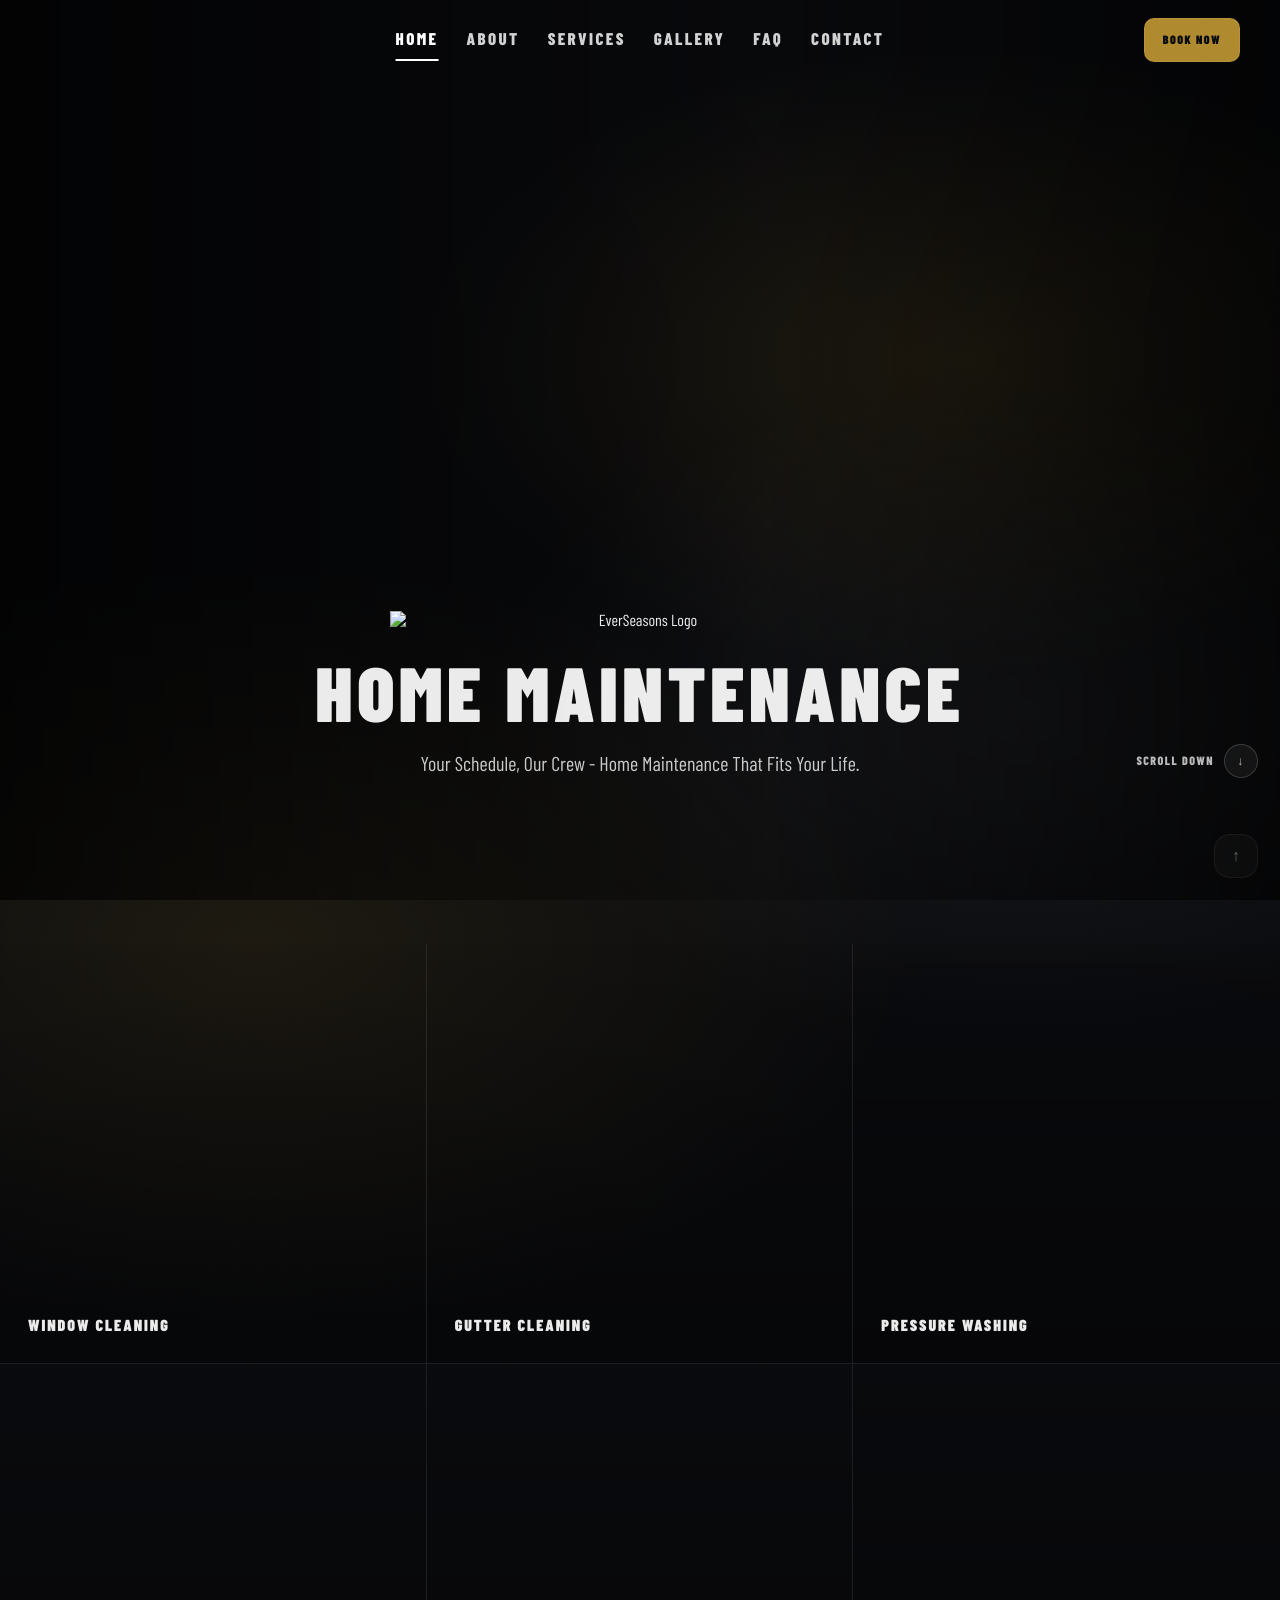
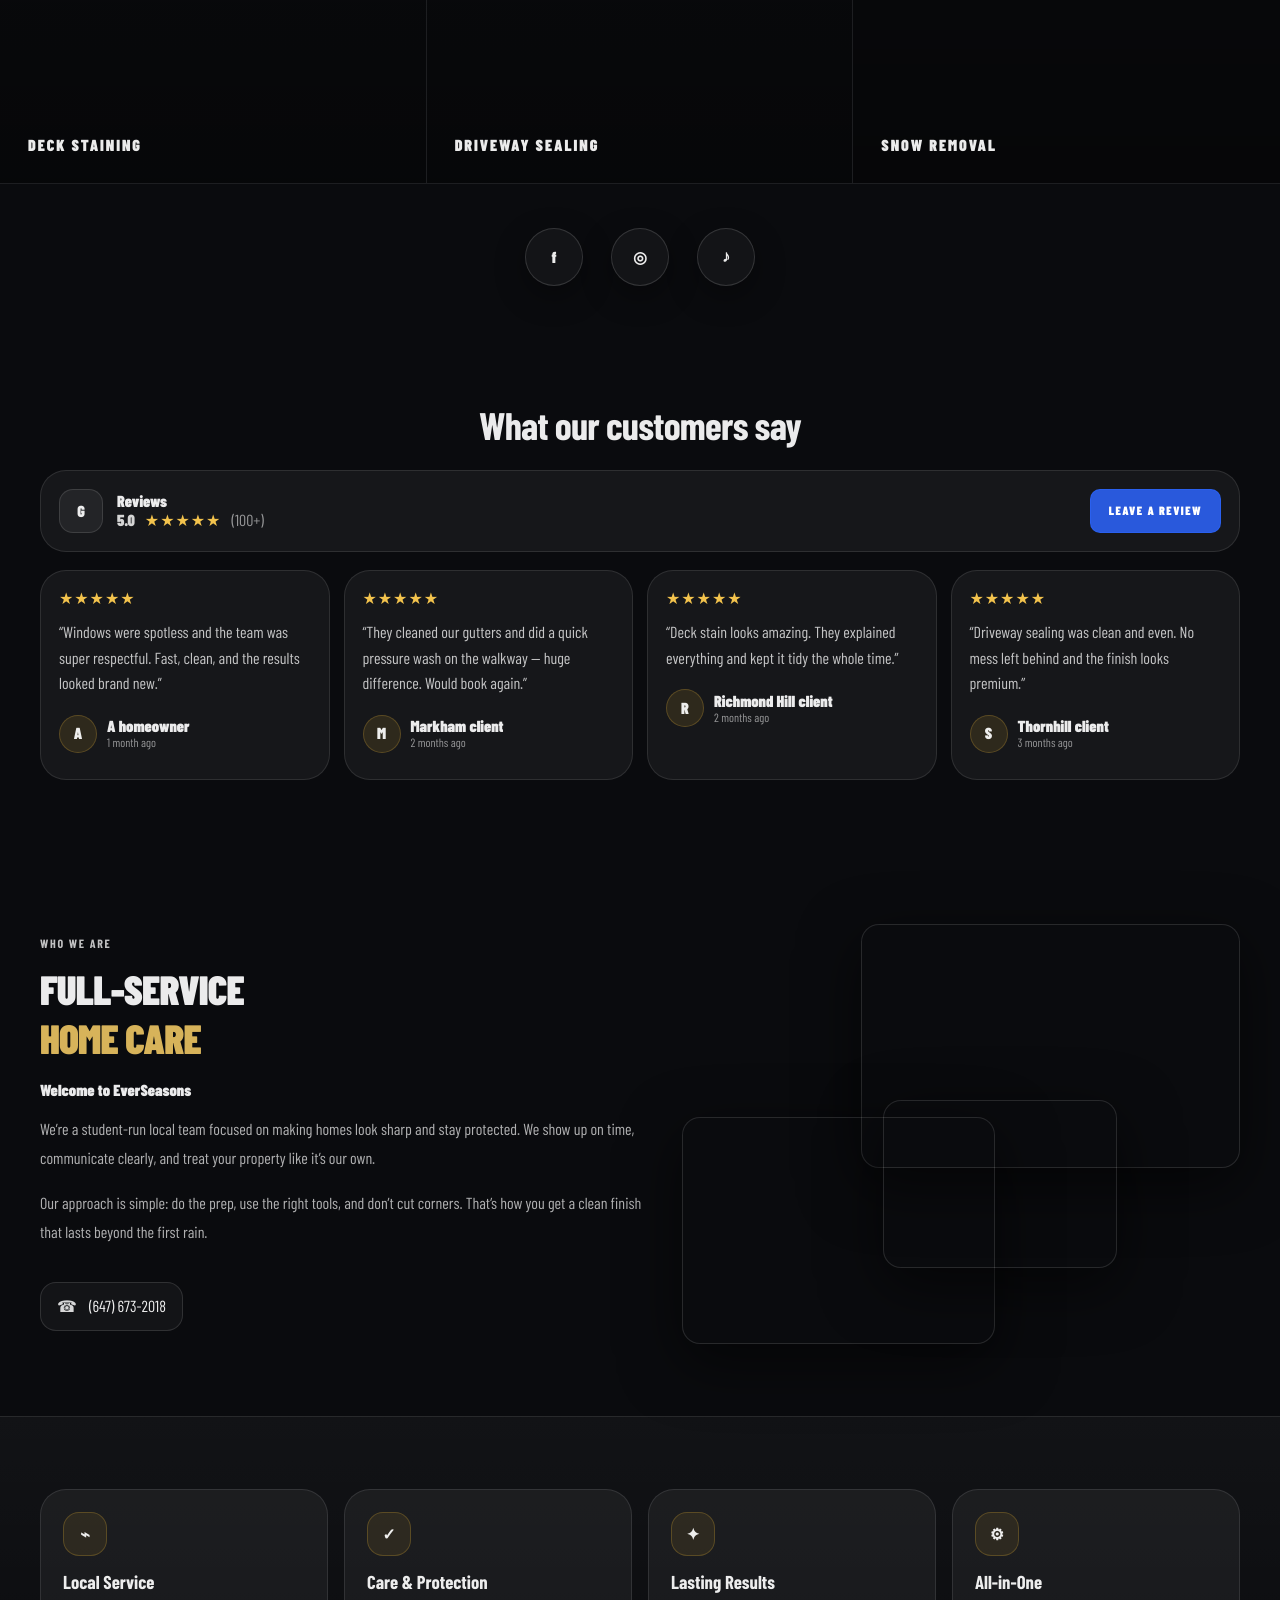
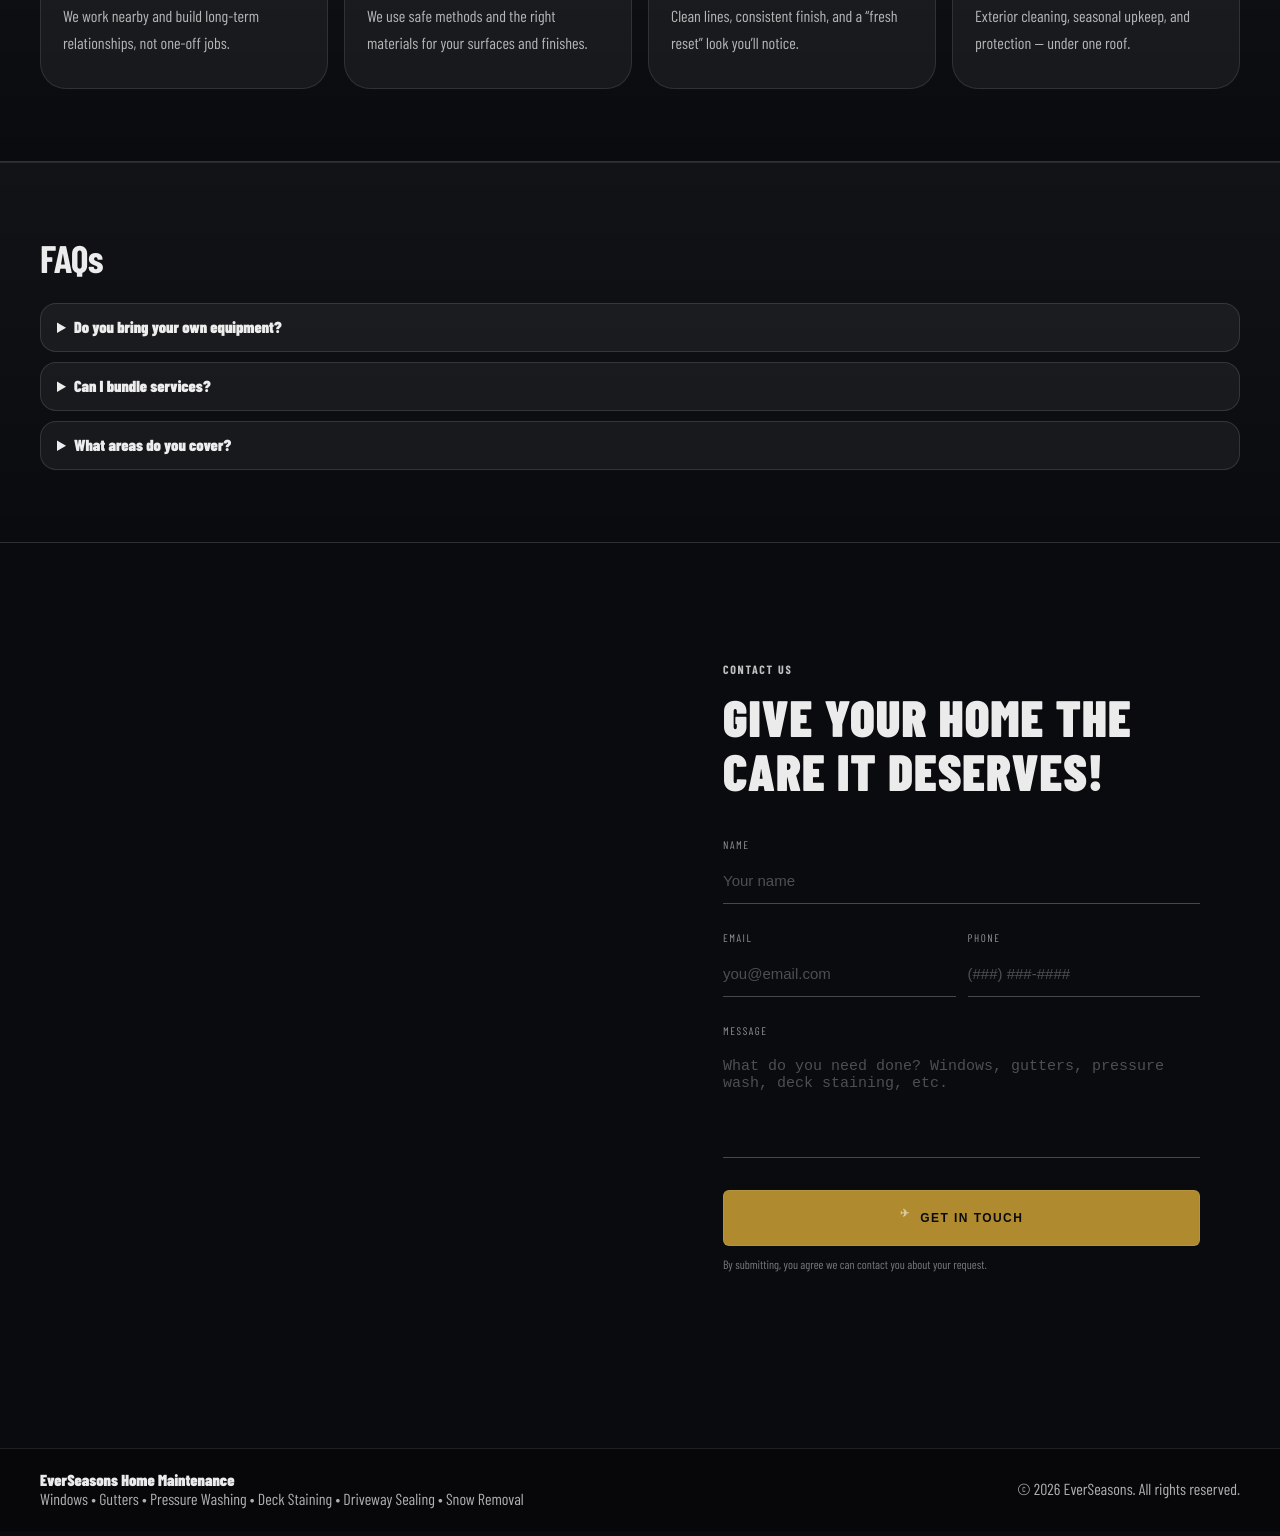
==== commit 7b95b667: "removed logo from header for all" ====
--- a/index.html
+++ b/index.html
@@ -13,10 +13,6 @@
     <!-- Top Nav -->
     <header class="site-header">
       <div class="container nav">
-        <a href="#home" class="brand">
-          <img src="everseasonslogo.jpg" alt="EverSeasons" class="brand-logo">
-        </a>
-    
         <button class="menu-toggle" aria-label="Open menu" aria-expanded="false" aria-controls="mobile-menu">
           <span></span>
           <span></span>
--- a/style.css
+++ b/style.css
@@ -103,7 +103,7 @@
 }
 
 .brand{
-  display: flex;
+  display: none;
   align-items: center;
 }
 
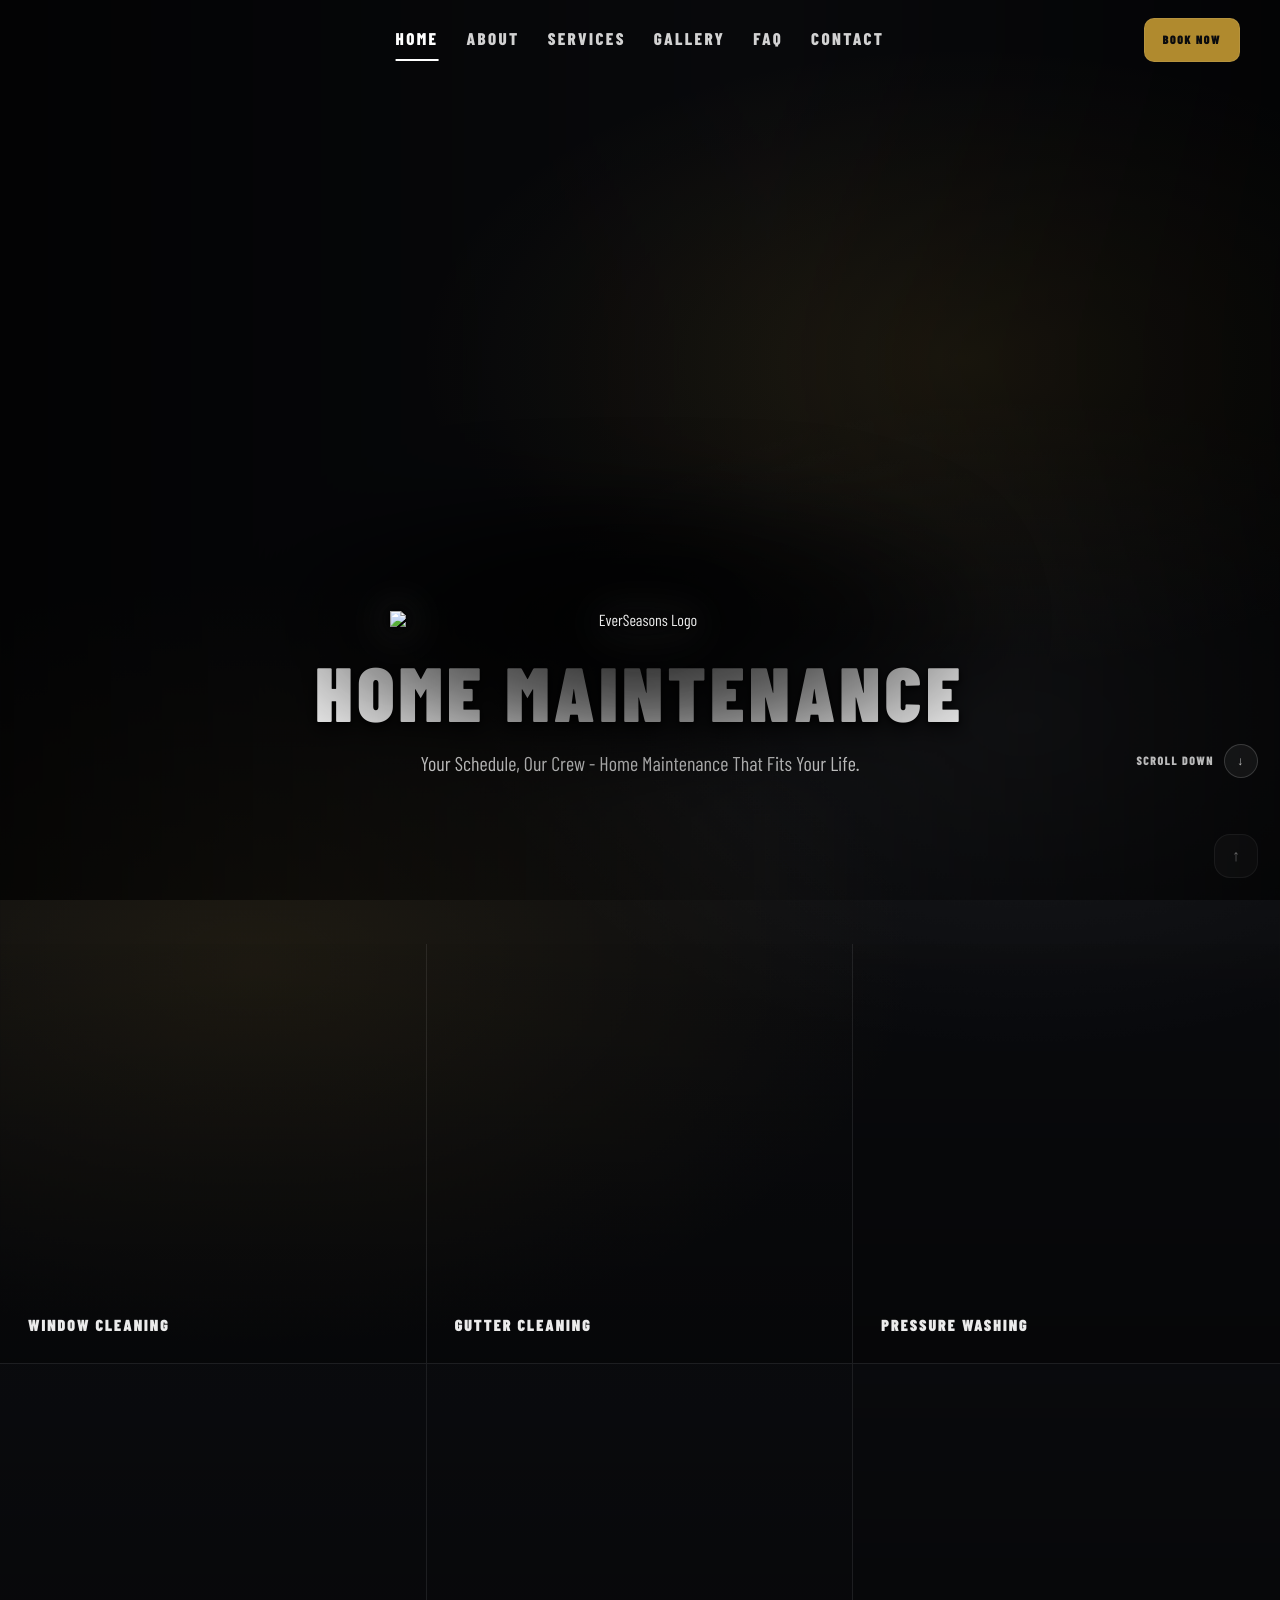
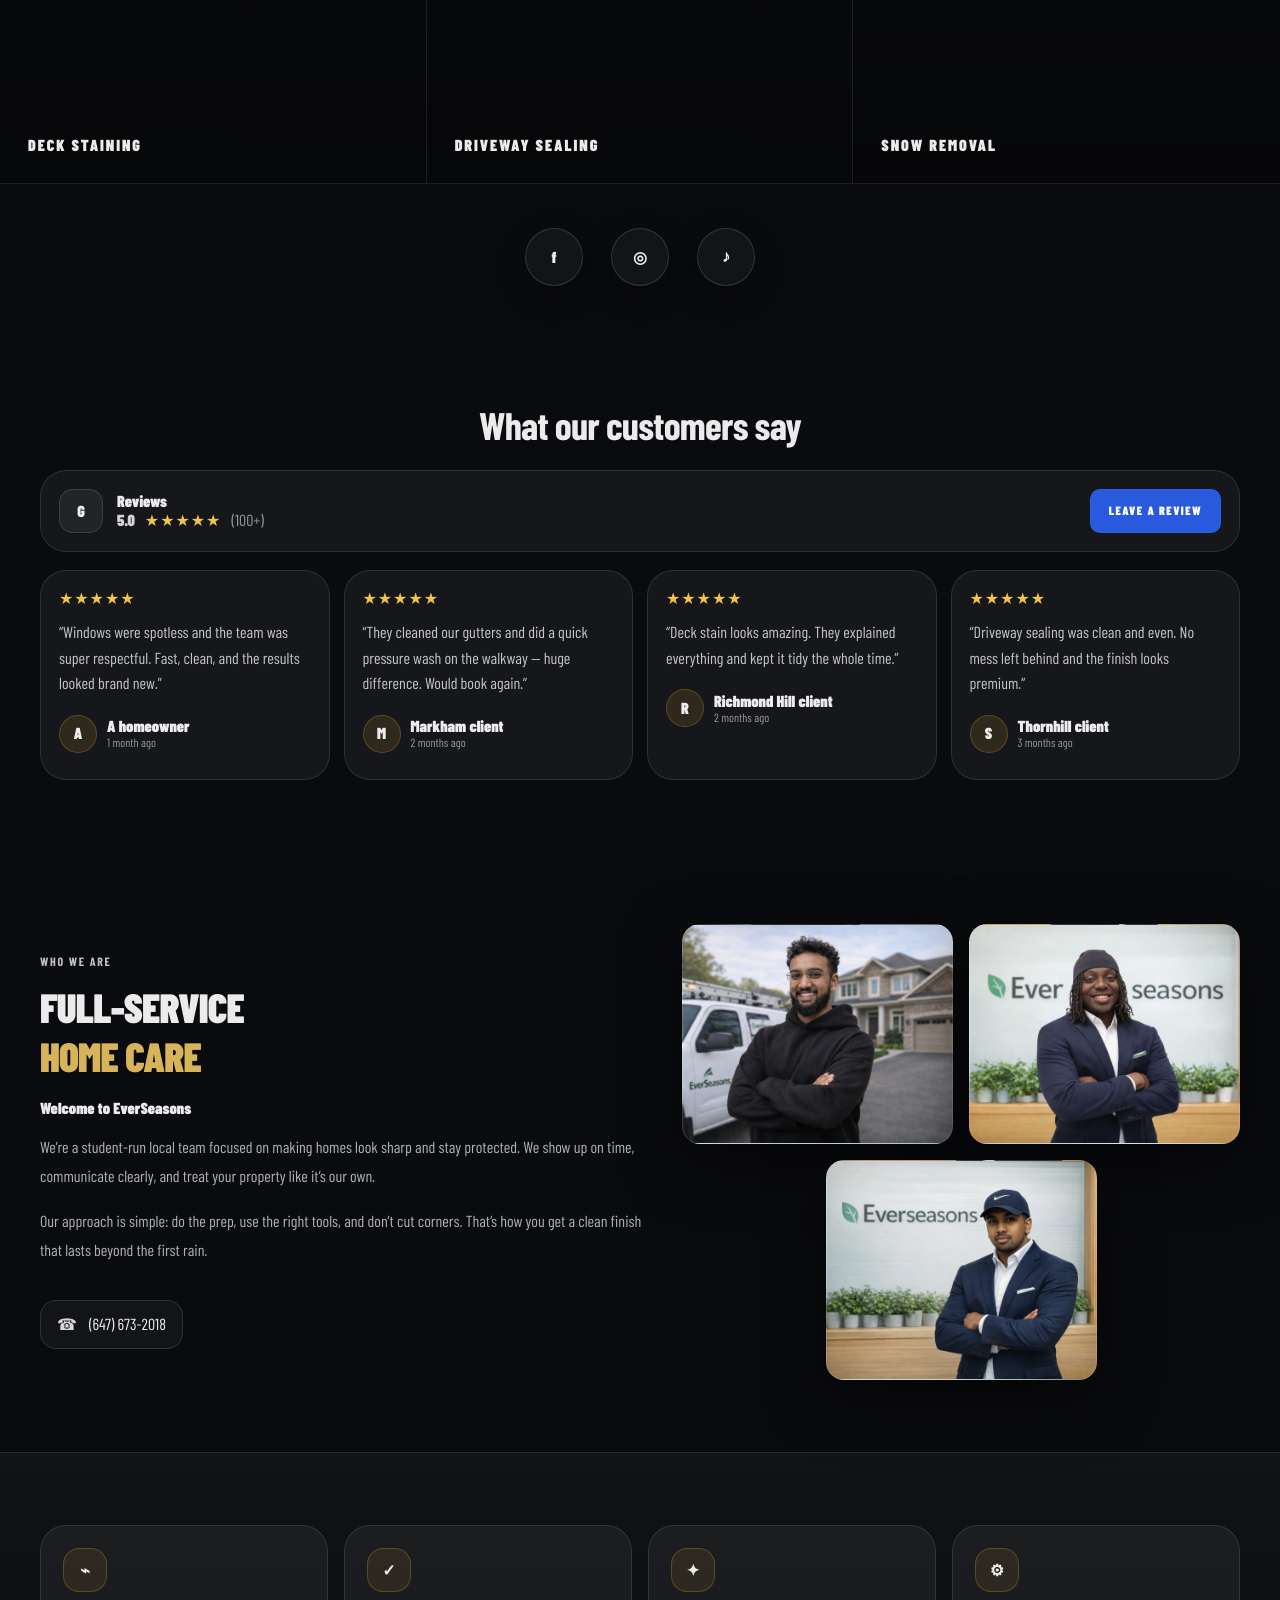
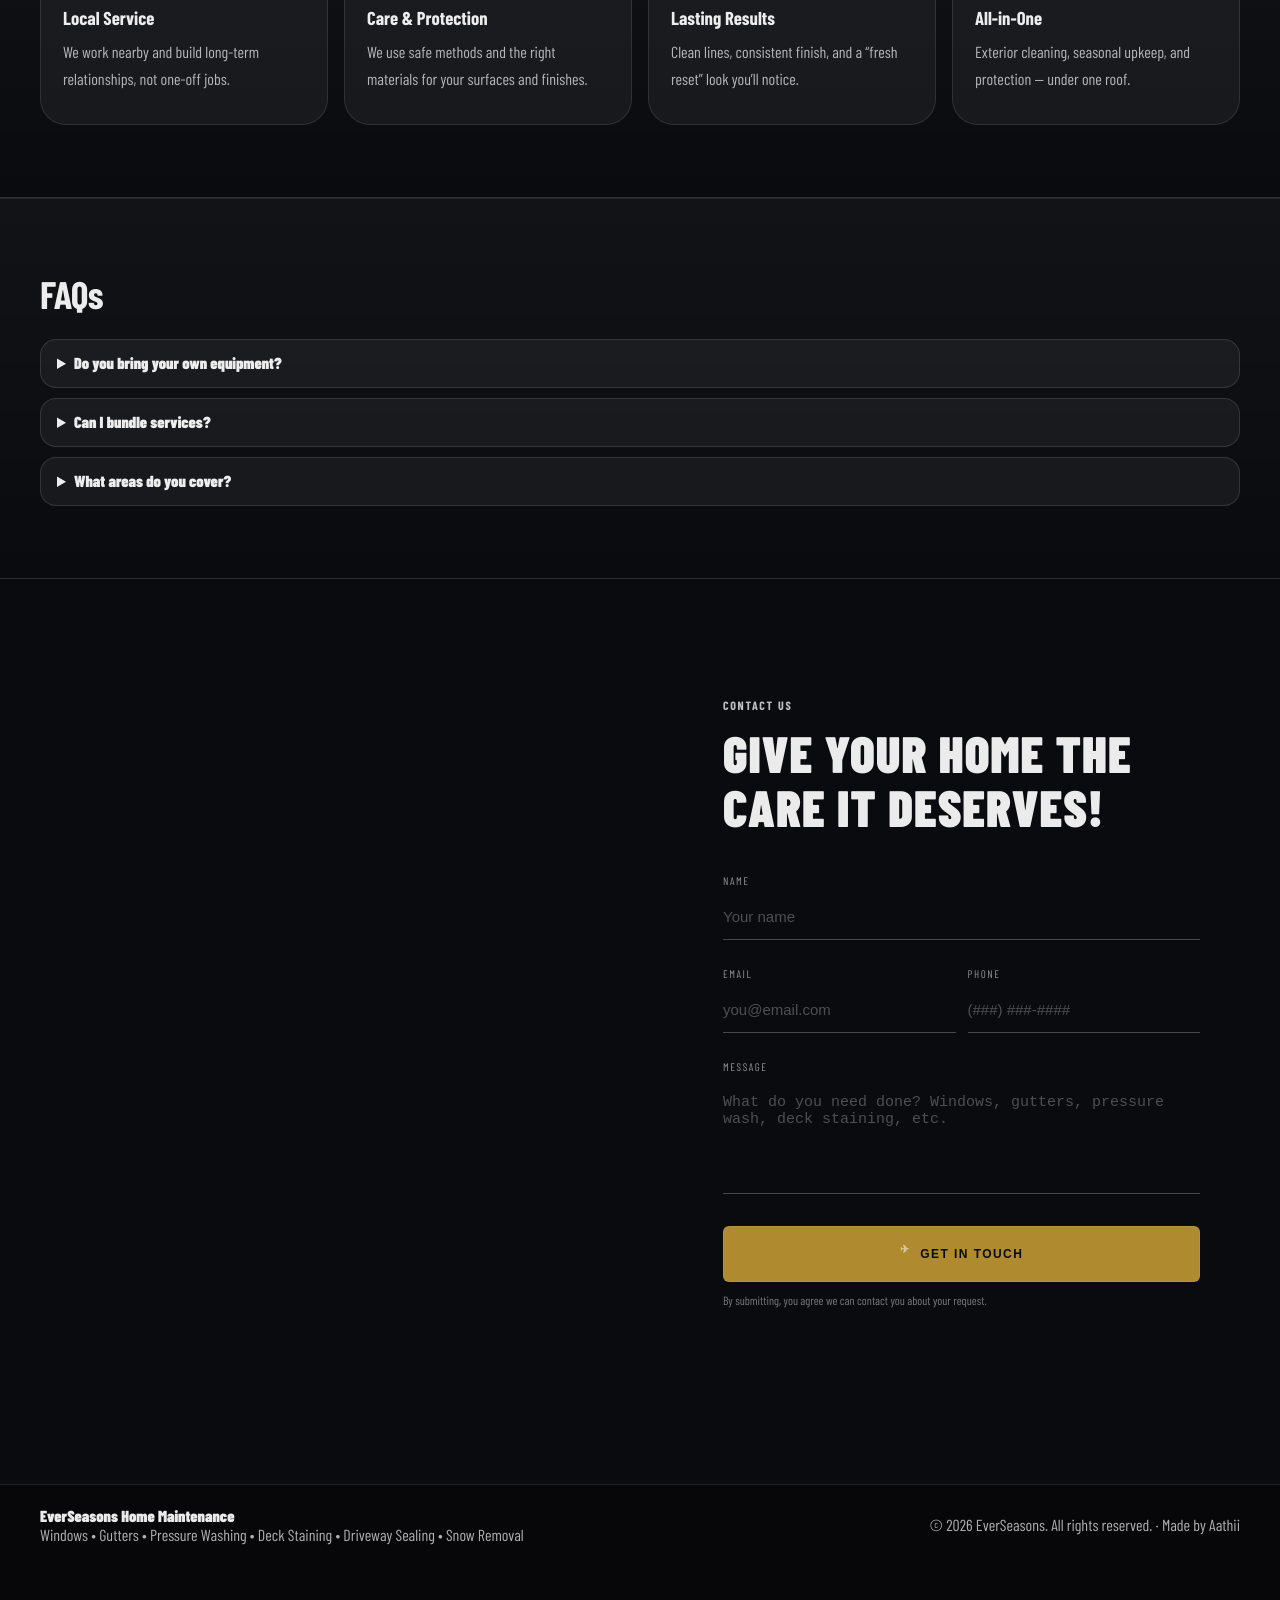
==== commit 6782eb4a: "Add a small Made by Aathii credit to the footer Links to the portfolio at aathii.github.io, matching" ====
--- a/index.html
+++ b/index.html
@@ -343,7 +343,7 @@
           <div class="footer-brand">EverSeasons Home Maintenance</div>
           <div class="muted">Windows • Gutters • Pressure Washing • Deck Staining • Driveway Sealing • Snow Removal</div>
         </div>
-        <div class="muted">© <span id="year"></span> EverSeasons. All rights reserved.</div>
+        <div class="muted">© <span id="year"></span> EverSeasons. All rights reserved. · <a class="made-by" href="https://aathii.github.io/" target="_blank" rel="noopener" aria-label="Made by Aathii — portfolio (opens in a new tab)">Made by Aathii</a></div>
       </div>
     </footer>
 
--- a/style.css
+++ b/style.css
@@ -295,11 +295,40 @@
   display: flex;
   justify-content: center;
   margin: 28px 0 22px;
+  position: relative;
+  isolation: isolate;
+}
+
+.hero-logo::before{
+  content: "";
+  position: absolute;
+  inset: 50% auto auto 50%;
+  transform: translate(-50%, -50%);
+  width: 720px;
+  height: 300px;
+  border-radius: 999px;
+  background: radial-gradient(
+    ellipse at center,
+    rgba(0,0,0,0.88) 0%,
+    rgba(0,0,0,0.62) 40%,
+    rgba(0,0,0,0.28) 62%,
+    rgba(0,0,0,0) 82%
+  );
+  filter: blur(26px);
+  z-index: -1;
+  pointer-events: none;
 }
 
 .hero-logo img{
   width: 500px;
   height: auto;
+  position: relative;
+  z-index: 1;
+  filter:
+    drop-shadow(0 0 2px rgba(0,0,0,1))
+    drop-shadow(0 0 8px rgba(0,0,0,0.95))
+    drop-shadow(0 10px 30px rgba(0,0,0,0.9))
+    drop-shadow(0 0 18px rgba(255,255,255,0.14));
 }
 
 .hero-title{
@@ -310,6 +339,9 @@
   font-weight: 900;
   text-transform: uppercase;
   white-space: nowrap;
+  text-shadow:
+    0 2px 6px rgba(0,0,0,0.85),
+    0 8px 20px rgba(0,0,0,0.65);
 }
 
 .hero-sub{
@@ -532,6 +564,39 @@
   letter-spacing: -0.02em;
   font-weight: 1000;
 }
+/* About section owner photoz */
+
+.split-right{
+  display: grid;
+  grid-template-columns: repeat(2, 1fr);
+  gap: 16px;
+  justify-items: center;
+}
+
+.photo{
+  width: 100%;
+  max-width: 100%;
+  min-height: 220px;
+  border-radius: 18px;
+  border: 1px solid rgba(255,255,255,0.12);
+  box-shadow: var(--shadow);
+  background-size: cover;
+  background-position: center;
+}
+
+.photo-1{
+  background-image: url("aathii.PNG");
+}
+
+.photo-2{
+  background-image: url("matt.PNG");
+}
+
+.photo-3{
+  background-image: url("andrew.PNG");
+  grid-column: 1 / 3;
+  max-width: calc(50% - 8px);
+}
 
 .lead{ font-weight: 900; margin: 18px 0 10px; }
 .muted{ color: var(--muted); }
@@ -549,44 +614,6 @@
 }
 
 .phone-icon{ opacity: 0.9; }
-
-.split-right{
-  position: relative;
-  min-height: 420px;
-}
-
-.photo{
-  position: absolute;
-  border-radius: 18px;
-  border: 1px solid rgba(255,255,255,0.12);
-  box-shadow: var(--shadow);
-  background-size: cover;
-  background-position: center;
-}
-
-.photo-1{
-  width: 68%;
-  height: 58%;
-  top: 0;
-  right: 0;
-  background-image: url("assets/about-1.jpg");
-}
-
-.photo-2{
-  width: 56%;
-  height: 54%;
-  bottom: 0;
-  left: 0;
-  background-image: url("assets/about-2.jpg");
-}
-
-.photo-3{
-  width: 42%;
-  height: 40%;
-  bottom: 18%;
-  right: 22%;
-  background-image: url("assets/about-3.jpg");
-}
 
 .features{
   display: grid;
@@ -898,6 +925,13 @@
 .sp-6::before{ background-image: url("snowremoval.jpeg"); }
 
 @media (max-width: 980px){
+  .gallery-grid{
+    margin-top: 28px;
+    display: grid;
+    grid-template-columns: repeat(auto-fit, minmax(280px, 1fr));
+    gap: 18px;
+  }
+
   .site-header{
     z-index: 9999;
     background: rgba(0,0,0,0.88);
@@ -911,19 +945,38 @@
   }
 
   .brand{
-    flex: 0 0 auto;
-    position: relative;
-    z-index: 2;
-  }
-
+    display:flex;
+    align-items:center;
+    padding:10px 16px;
+    border-radius:14px;
+    border:1px solid rgba(176,138,46,0.35);
+  
+    background:rgba(0,0,0,0.55);
+    backdrop-filter: blur(10px);
+  
+    border:1px solid rgba(255,255,255,0.08);
+  
+    box-shadow:
+      0 10px 30px rgba(0,0,0,0.6),
+      inset 0 1px 0 rgba(255,255,255,0.05);
+      
+  }
+  
   .brand-logo{
-    width: 90px;
-    height: auto;
+    width:110px;
+    height:auto;
+  
+    filter:
+      drop-shadow(0 8px 20px rgba(0,0,0,0.9))
+      drop-shadow(0 0 6px rgba(0,0,0,0.8))
+      drop-shadow(0 0 2px rgba(255,255,255,0.25));
   }
 
   .menu-toggle{
     display: inline-flex;
     margin-left: auto;
+    position: relative;
+    z-index: 10001;
   }
 
   .nav-actions{
@@ -935,13 +988,13 @@
     top: calc(100% + 10px);
     left: 0;
     right: 0;
-    transform: none;
+    transform: translateY(-10px);
     display: flex;
     flex-direction: column;
     align-items: stretch;
     gap: 0;
     padding: 10px;
-    background: rgba(10,11,14,0.96);
+    background: rgba(10,11,14,0.98);
     border: 1px solid rgba(255,255,255,0.10);
     border-radius: 18px;
     box-shadow: 0 18px 50px rgba(0,0,0,0.45);
@@ -949,12 +1002,14 @@
     visibility: hidden;
     pointer-events: none;
     transition: opacity .22s ease, transform .22s ease, visibility .22s ease;
+    z-index: 10000;
   }
 
   .nav-links.open{
     opacity: 1;
     visibility: visible;
     pointer-events: auto;
+    transform: translateY(0);
   }
 
   .nav-links a{
@@ -982,7 +1037,20 @@
   .mini-services{ grid-template-columns: 1fr; }
   .review-cards{ grid-template-columns: 1fr; }
   .split{ grid-template-columns: 1fr; }
-  .split-right{ min-height: 360px; }
+  .split-right{
+    grid-template-columns: 1fr;
+    grid-template-rows: auto;
+  }
+  .photo{
+    width: 100%;
+    max-width: 100%;
+  }
+  
+  .photo-3{
+    grid-column: auto;
+    max-width: 100%;
+  }
+
   .features{ grid-template-columns: 1fr; }
 
   .contact-grid{ grid-template-columns: 1fr; }
@@ -1021,5 +1089,10 @@
     left: 18px;
     bottom: 18px;
   }
-  
-}+}
+
+/* portfolio credit */
+.made-by{ color: inherit; text-decoration: none; border-bottom: 1px solid transparent; transition: color .2s, border-color .2s; }
+.made-by:hover, .made-by:focus-visible{ color: #fff; border-bottom-color: currentColor; }
+/* keep the footer line clear of the floating back-to-top button */
+.footer{ padding-bottom: 76px; }
